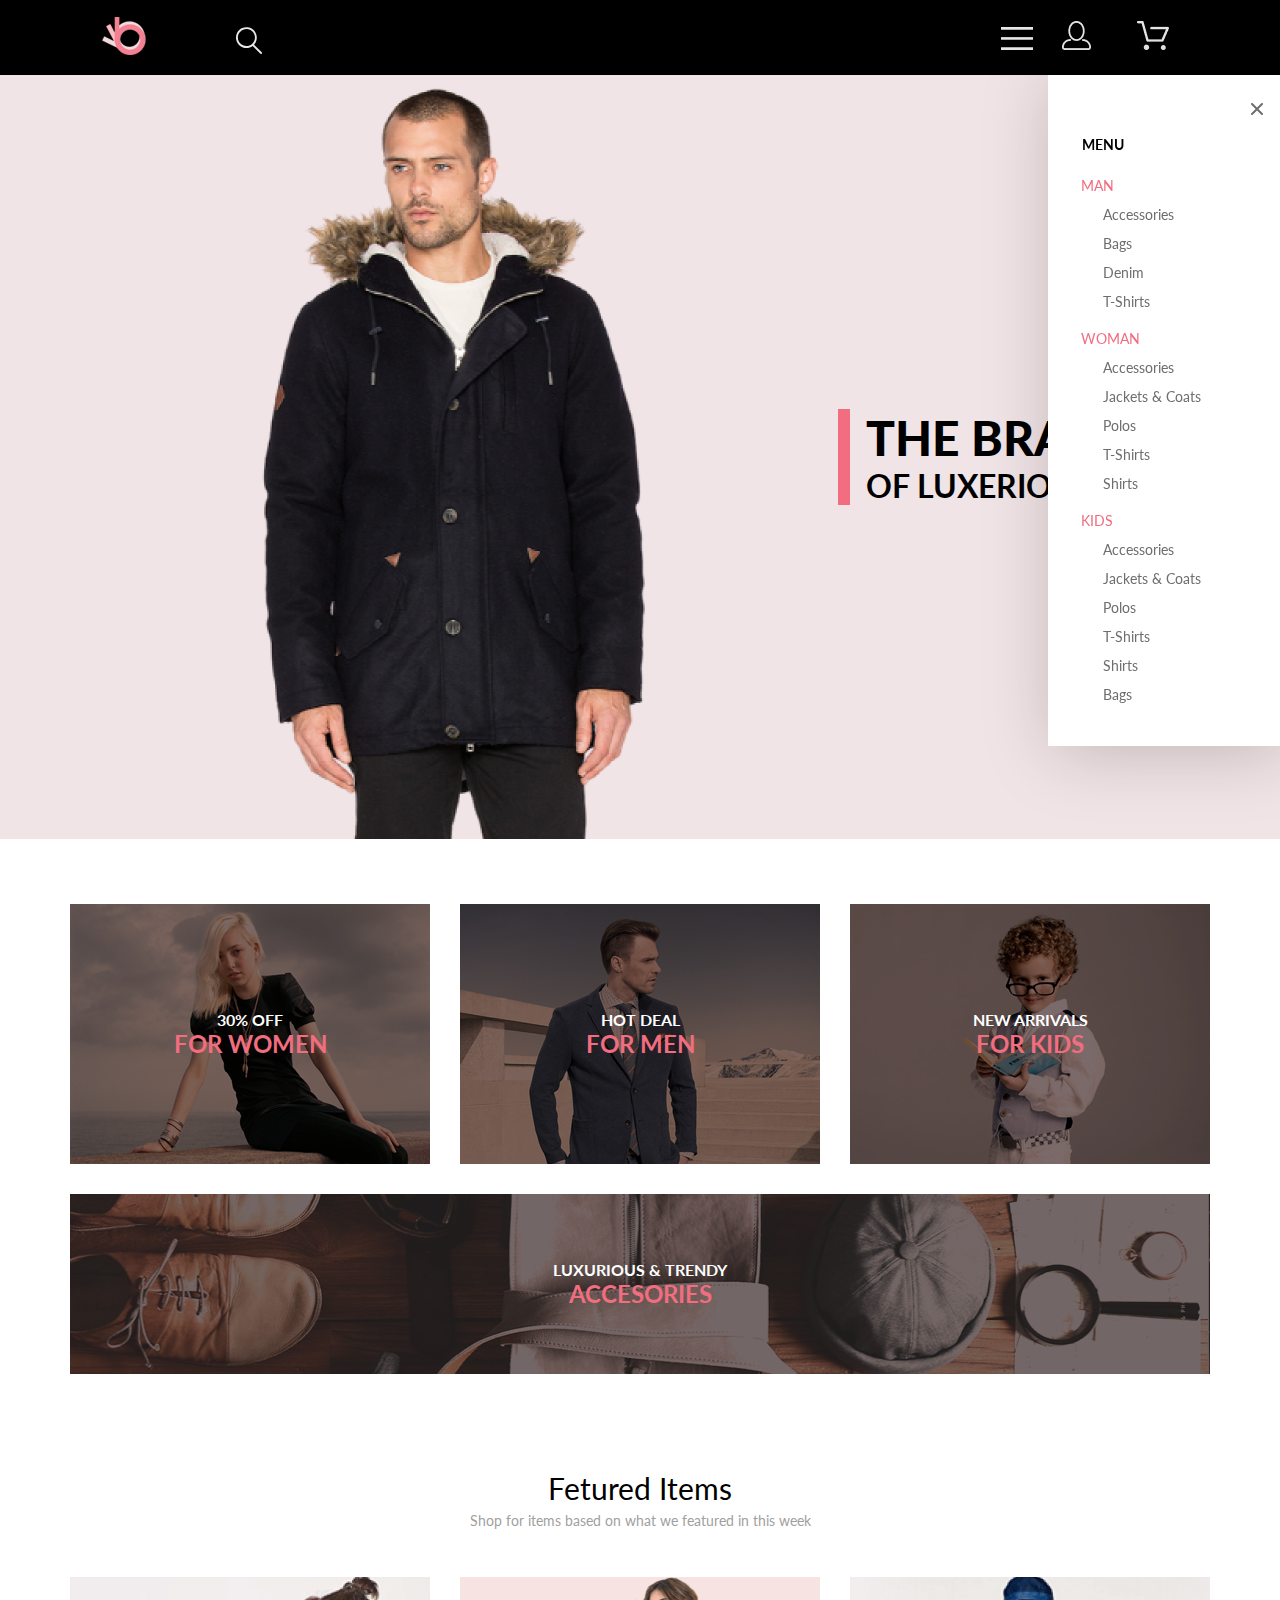
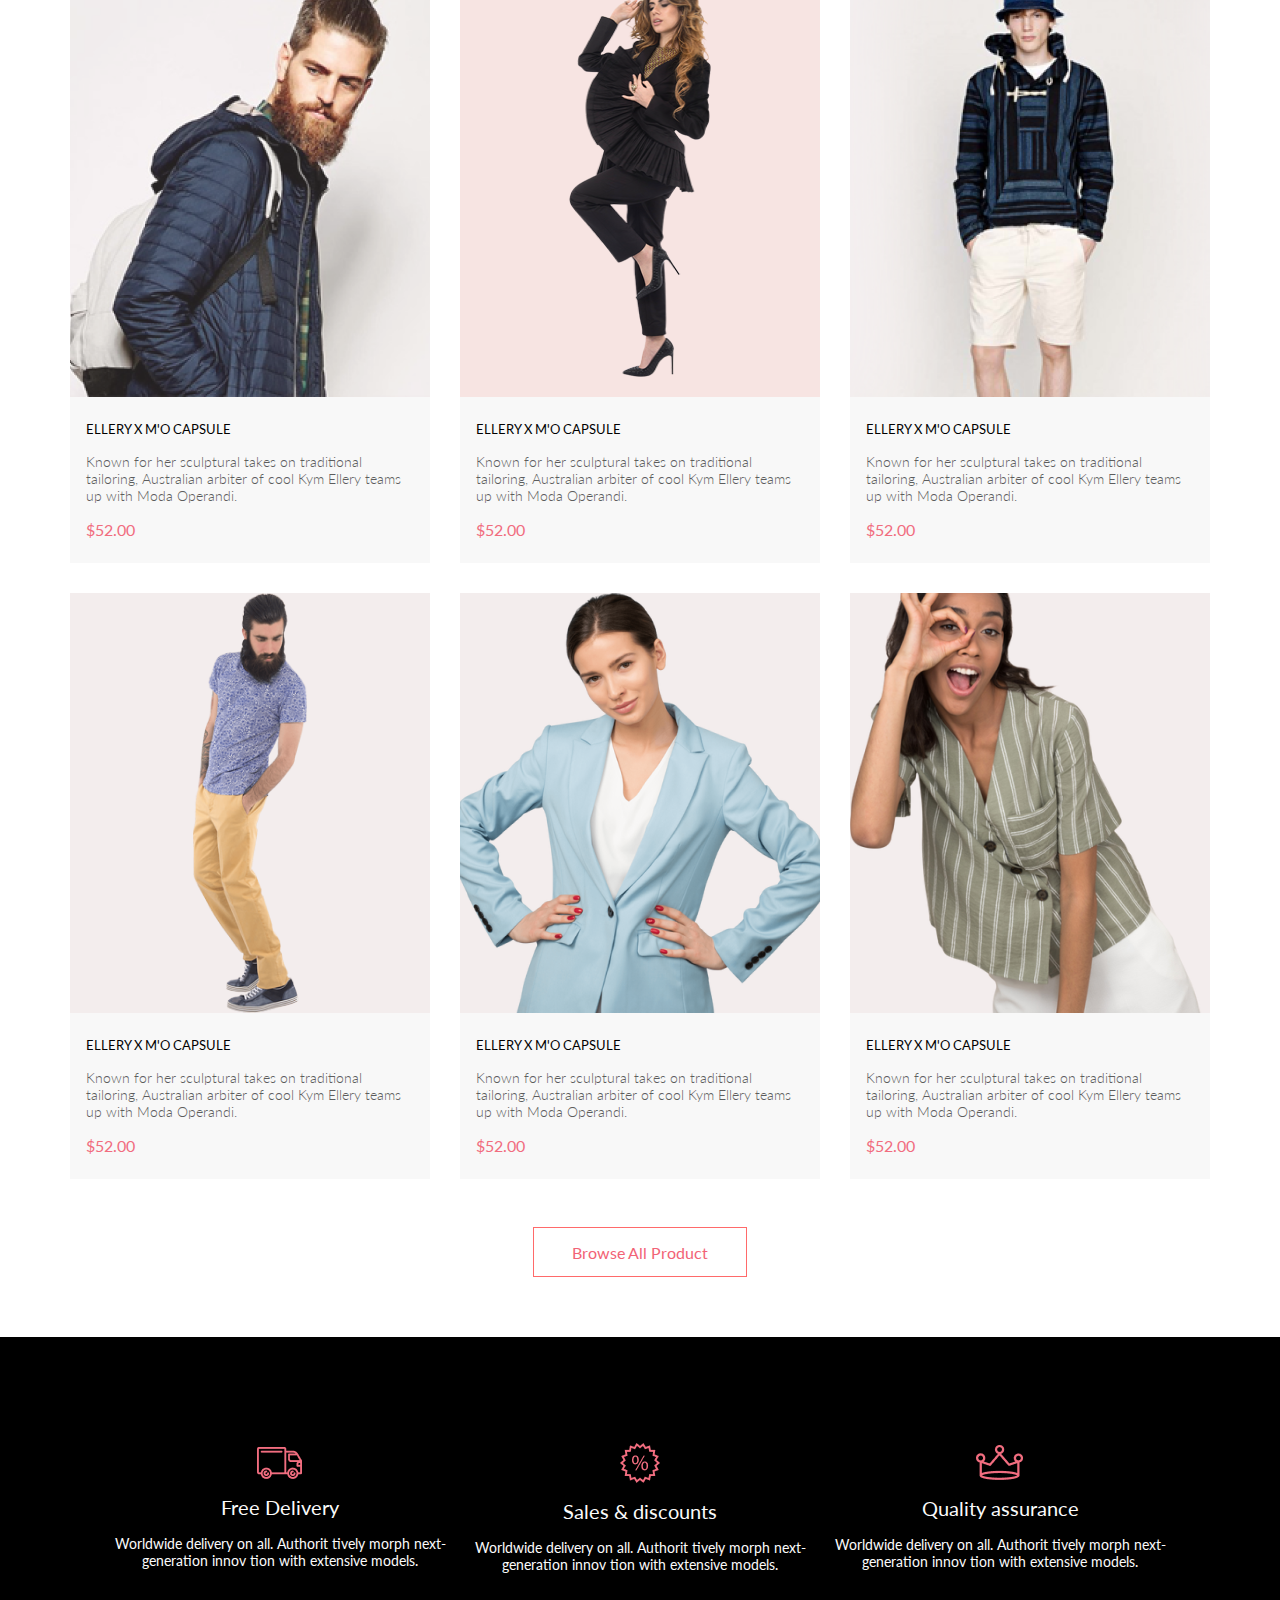
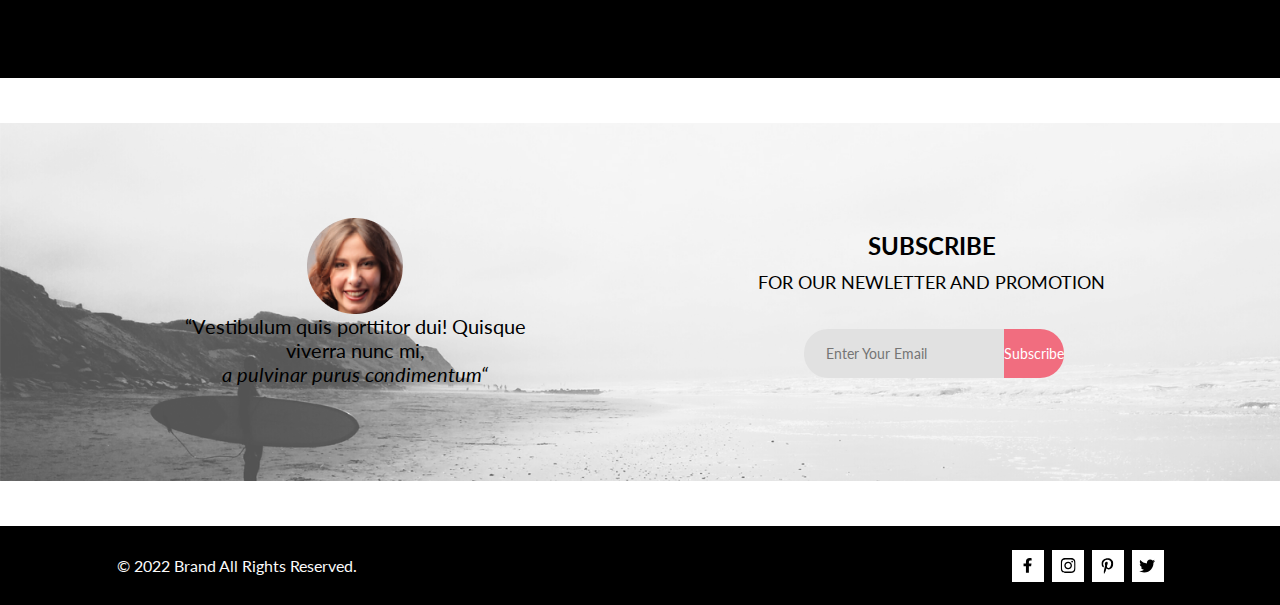
==== index.html @ 2b680476 "extract index" ====
<!DOCTYPE html>
<html lang="en">

<head>
    <meta charset="UTF-8">
    <meta name="viewport" content="width=device-width, initial-scale=1.0">
    <title>HW6</title>
    <link rel="stylesheet" href="style.css">
    <link rel="preconnect" href="https://fonts.googleapis.com">
    <link rel="preconnect" href="https://fonts.gstatic.com" crossorigin>
    <link href="https://fonts.googleapis.com/css2?family=Lato:wght@300;400;600;700;900&display=swap" rel="stylesheet">
</head>


<body>

    <header class="meta-header">
        <div class="header-container">
            <div>
                <a href="#" class="logo"><img src="../img/header/logo.png">
                </a>
                <button class="search-button">
                    <img src="./img/header/search-icon.svg">
                </button>
            </div>
            <div>
                <label for="toggle" class="burger-img"><img src="./img/header/burger.png"></label>
                <input type="checkbox" id="toggle" class="check-menu">
                </input>
                <nav class="side-menu">
                    <label for="toggle" class="side-menu__close-button"><img src="./img/close-button.svg"></label>
                    <span class="side-menu__title">MENU</span>
                    <span class="side-menu__subtitle">
                        MAN
                    </span>
                    <a href="#" class="side-menu__subtitle__category">Accessories</a>
                    <a href="#" class="side-menu__subtitle__category">Bags</a>
                    <a href="#" class="side-menu__subtitle__category">Denim</a>
                    <a href="#" class="side-menu__subtitle__category">T-Shirts</a>
                    <span class="side-menu__subtitle">
                        WOMAN
                    </span>
                    <a href="#" class="side-menu__subtitle__category">Accessories</a>
                    <a href="#" class="side-menu__subtitle__category">Jackets & Coats</a>
                    <a href="#" class="side-menu__subtitle__category"> Polos</a>
                    <a href="#" class="side-menu__subtitle__category">T-Shirts</a>
                    <a href="#" class="side-menu__subtitle__category">Shirts</a>

                    <span class="side-menu__subtitle">
                        KIDS
                    </span>
                    <a href="#" class="side-menu__subtitle__category">Accessories</a>
                    <a href="#" class="side-menu__subtitle__category">Jackets & Coats</a>
                    <a href="#" class="side-menu__subtitle__category">Polos</a>
                    <a href="#" class="side-menu__subtitle__category">T-Shirts</a>
                    <a href="#" class="side-menu__subtitle__category">Shirts</a>
                    <a href="#" class="side-menu__subtitle__category">Bags</a>

                </nav>
                <a href="./pages/registration/registration.html" class="user-page"><img src="./img/header/user.png"></a>
                <a href="./pages/cart/cart.html" class="cart-page"><img src="./img/header/cart.png"></a>
            </div>

        </div>


    </header>



    <div class="info-ad">
        <img src="./img/index/title-info.png" alt="человек в куртке">
        <span>
            <h1>THE BRAND</h1>
            <h2>OF LUXERIOUS <span style="color: #f16d7f;">FASHION</span></h2>
        </span>
    </div>
    <div class="threads">
        <a href="#" class="threads-item-img" style="background-image: url(./img/threads/left-up.png)">
            <span class="threads-item-title">30% OFF</span>
            <span class="threads-item-description">FOR WOMEN</span>
        </a>
        <a href="#" class="threads-item-img" style="background-image: url(./img/threads/center-up.png);">
            <span class="threads-item-title">HOT DEAL</span>
            <span class="threads-item-description">FOR MEN</span>
        </a>
        <a href="#" class="threads-item-img" style="background-image: url(./img/threads/rigth-up.png)">
            <span class="threads-item-title">NEW ARRIVALS</span>
            <span class="threads-item-description">FOR KIDS</span>
        </a>
        <a href="#" class="down-one" style="background-image: url(./img/threads/down-one.png); ">
            <span class="threads-item-title">LUXURIOUS & TRENDY</span>
            <span class="threads-item-description">ACCESORIES</span>
        </a>
    </div>
    <span class="fetured">Fetured Items</span>
    <span class="fetured-describe">Shop for items based on what we featured in this week</span>
    <div class="quick-sale">
        <div class="card">
            <a href="#" class="card-img" style="background-image: url(./img/item/featured-left-up.png)"><img
                    src="./img/item/Add to cart.png" class="add-to-cart" alt="добавить в корзину"></a>
            <span class="card-title">ELLERY X M'O CAPSULE</span>
            <span class="card-description">Known for her sculptural takes on traditional tailoring,
                Australian arbiter of cool Kym Ellery teams up with Moda Operandi.</span>
            <span class="card-price">$52.00</span>
        </div>
        <div class="card">
            <a href="#" class="card-img"
                style="background-image: url(./img/item/featured-center-up.png);background-color: #F7E4E2;"><img
                    src="./img/item/Add to cart.png" class="add-to-cart" alt="добавить в корзину"></a>

            <span class="card-title">ELLERY X M'O CAPSULE</span>
            <span class="card-description">Known for her sculptural takes on traditional tailoring,
                Australian arbiter of cool Kym Ellery teams up with Moda Operandi.</span>
            <span class="card-price">$52.00</span>
        </div>
        <div class="card">
            <a href="#" class="card-img" style="background-image: url(./img/item/featured-rigth-up.png)"><img
                    src="./img/item/Add to cart.png" class="add-to-cart" alt="добавить в корзину"></a>

            <span class="card-title">ELLERY X M'O CAPSULE</span>
            <span class="card-description">Known for her sculptural takes on traditional tailoring,
                Australian arbiter of cool Kym Ellery teams up with Moda Operandi.</span>
            <span class="card-price">$52.00</span>
        </div>
        <div class="card">
            <a href="#" class="card-img" style="background-image: url(./img/item/featured-left-down.png)"><img
                    src="./img/item/Add to cart.png" class="add-to-cart" alt="добавить в корзину"></a>

            <span class="card-title">ELLERY X M'O CAPSULE</span>
            <span class="card-description">Known for her sculptural takes on traditional tailoring,
                Australian arbiter of cool Kym Ellery teams up with Moda Operandi.</span>
            <span class="card-price">$52.00</span>
        </div>
        <div class="card">
            <a href="#" class="card-img" style="background-image: url(./img/item/featured-center-down.png)"><img
                    src="./img/item/Add to cart.png" class="add-to-cart" alt="добавить в корзину"></a>

            <span class="card-title">ELLERY X
                M'O CAPSULE</span>
            <span class="card-description">Known for her sculptural takes on traditional tailoring,
                Australian arbiter of cool Kym Ellery teams up with Moda Operandi.</span>
            <span class="card-price">$52.00</span>
        </div>
        <div class="card">
            <a href="#" class="card-img" style="background-image: url(./img/item/featured-rigth-down.png);"><img
                    src="./img/item/Add to cart.png" class="add-to-cart" alt="добавить в корзину"></a>

            <span class="card-title">ELLERY X M'O CAPSULE</span>
            <span class="card-description">Known for her sculptural takes on traditional tailoring,
                Australian arbiter of cool Kym Ellery teams up with Moda Operandi.</span>
            <span class="card-price">$52.00</span>
        </div>
    </div>
    <a href="../catalog/catalog.html" class="catalog-link">Browse All Product</a>
    <footer>

        <div class="footer-offers">
            <a href="/" class="offer-container">
                <img src="./img/footer/benefits/track.png">
                <span class="footer-offer-span-title">Free
                    Delivery</span><span class="footer-offer-span-description">Worldwide delivery on all. Authorit
                    tively morph next-generation innov tion with extensive models.</span> </a>

            <a href="/" class="offer-container">
                <img src="./img/footer/benefits/discount.png">
                <span class="footer-offer-span-title">Sales &
                    discounts</span><span class="footer-offer-span-description">Worldwide delivery on all. Authorit
                    tively morph
                    next-generation innov tion with extensive models.</span> </a>

            <a href="/" class="offer-container">
                <img src="./img/footer/benefits/crown.png"><span class="footer-offer-span-title">Quality
                    assurance</span><span class="footer-offer-span-description">Worldwide delivery on all. Authorit
                    tively morph next-generation innov tion with extensive models.</span> </a>
        </div>
        <div class="subscribe">
            <img src="./img/footer/subscribe/surfing.png" class="bg-img">
            <div class="subscribe-rating">
                <img src="./img/footer/subscribe/Intersect.png">
                <span class="subscribe-rating-span">“Vestibulum quis porttitor dui! Quisque viverra nunc mi,<p
                        style="font-style: italic;">
                        a pulvinar
                        purus condimentum“</p></span>
            </div>
            <div class="subscribe-field">
                <span class="subscribe-field-title">SUBSCRIBE</span>
                <span class="subscribe-field-description">FOR OUR NEWLETTER AND PROMOTION</span>
                <form action="/index.html" method="post" class="subscribe-field-form">
                    <input type="email" placeholder="Enter Your Email">
                    <button class="subscribe-field-button">Subscribe</button>

                </form>
            </div>
        </div>
        <div class="footer-contacts">
            <span class="rigths">© 2022 Brand All Rights Reserved.</span>


            <div class="contacts-link-container">
                <a href="#" class="contact-link"><img src="./img/footer/footer/facebook-f-brands (3) 1.svg"></a>
                <a href="#" class="contact-link"><img src="./img/footer/footer/instagram-brands 1.svg"></a>
                <a href="#" class="contact-link"><img src="./img/footer/footer/pinterest-p-brands 1.svg"></a>
                <a href="#" class="contact-link"><img src="./img/footer/footer/twitter-brands 1.svg"></a>
            </div>
        </div>
        </div>
    </footer>
</body>

</html>
---- style.css ----
html {
  display: flex;
  overflow-x: hidden;
}

a:visited {
  color: #000;
}

* {
  margin: 0px;
  padding: 0px;
}

body {
  display: flex;
  align-items: center;
  justify-content: center;
  flex-direction: column;
  width: 100%;
}

a {
  display: inline-block;
}

button {
  padding: 0;
  border: none;
  font: inherit;
  color: inherit;
  background-color: transparent;
}

.side-menu {
  display: flex;
  align-items: center;
  justify-content: center;
  flex-direction: column;
  width: 232px;
  height: 639px;
  right: 0;
  z-index: 99;
  position: fixed;
  top: 75px;
  filter: drop-shadow(6px 4px 35px rgba(0, 0, 0, 0.21));
  justify-self: end;
  align-items: flex-start;
  background-color: #fff;
  padding-bottom: 32px;
}

.side-menu__close-button {
  cursor: pointer;
  margin: 16px 16px 16px 203px;
}

.side-menu__title {
  font-family: Lato;
  font-size: 14px;
  font-style: normal;
  font-weight: 700;
  line-height: normal;
  margin: 0px 0px 4px 34px;
}

.side-menu__subtitle {
  font-family: Lato;
  font-size: 14px;
  font-style: normal;
  font-weight: 400;
  line-height: normal;
  color: #f16d7f;
  margin: 20px 117px 0px 33px;
}

.side-menu__subtitle__category {
  font-family: Lato;
  font-size: 14px;
  font-style: normal;
  font-weight: 400;
  line-height: normal;
  color: #6f6e6e;
  margin: 12px 0px 0px 55px;
  text-decoration: none;
}

header {
  display: grid;
  justify-content: normal;
  position: sticky;
  top: 0px;
  z-index: 99;
  width: 100%;
  background-color: #000;
  height: 75px;
}

.header-container {
  width: 100%;
  display: flex;
  align-items: center;
  justify-content: center;
  flex-direction: row;
  justify-self: center;
  justify-content: space-between;
  max-width: 1140px;
}

.logo {
  margin-left: 32px;
  display: inline-block;
  height: 38px;
  width: 44px;
}

.search-button {
  height: 27px;
  width: 26px;
  margin-left: 85px;
}

.burger-img {
  cursor: pointer;
}

.check-menu {
  display: none;
  background-color: transparent;
  height: 23px;
  width: 32px;
  margin-right: 25px;
  background-size: cover;
}

#toggle:not(:checked) ~ .side-menu {
  animation-duration: 2s;
  animation-name: slide-out;
  animation-fill-mode: forwards;
}

#toggle:checked ~ .side-menu {
  animation: slide-in 1s;
  left: calc(50vw + 570px);
  animation-fill-mode: forwards;
}

@keyframes slide-in {
  0% {
    display: none;
    left: 100vw;
  }
  33% {
    display: flex;
  }
  50% {
    left: calc(50vw + 570px);
  }
  100% {
    display: flex;
    left: calc(50vw + 570px);
  }
}
@keyframes slide-out {
  0% {
    display: flex;
    left: calc(50vw + 570px);
  }
  50% {
    left: 100vw;
  }
  100% {
    display: none;
  }
}
.user-page {
  margin-left: 25px;
  height: 29px;
  width: 29px;
}

.cart-page {
  margin-left: 42px;
  margin-right: 41px;
  height: 29px;
  width: 32px;
}

button:hover {
  opacity: 0.7;
  cursor: pointer;
  background-color: #f16d7f;
}

a:hover {
  animation: hover 300ms;
  animation-fill-mode: forwards;
}

@keyframes hover {
  0% {
    opacity: 1;
  }
  33% {
    opacity: 1.05;
  }
  100% {
    opacity: 1.1;
    cursor: pointer;
    background-color: #9f9f9f;
    background-blend-mode: overlay;
  }
}
.info-ad {
  display: flex;
  align-items: center;
  justify-content: center;
  flex-direction: row;
  width: 100%;
  height: 764px;
  background-color: #f1e4e6;
}

.info-ad > img {
  max-height: 764px;
}

.info-ad > span {
  padding-left: 16px;
  border-left: 12px solid #f16d7f;
}

span > h1 {
  color: #000;
  font-family: Lato;
  font-size: 48px;
  font-style: normal;
  font-weight: 900;
  line-height: normal;
}

span > h2 {
  font-family: Lato;
  font-size: 32px;
  font-style: normal;
  font-weight: 700;
  line-height: normal;
  color: #000;
}

.threads {
  margin-top: 65px;
  max-width: 1140px;
  display: flex;
  flex-wrap: wrap;
  justify-content: space-between;
  gap: 30px;
}

.threads-item-img,
.down-one {
  display: flex;
  align-items: center;
  justify-content: center;
  flex-direction: column;
  background-color: rgba(33, 22, 22, 0.7);
  background-blend-mode: overlay;
  width: 360px;
  height: 260px;
  text-decoration: none;
}

.down-one {
  width: 1140px;
  height: 180px;
}

.threads-item-title {
  font-family: Lato;
  font-size: 16px;
  font-style: normal;
  font-weight: 700;
  line-height: normal;
  color: #fff;
  text-align: center;
}

.threads-item-description {
  font-family: Lato;
  font-size: 24px;
  font-style: normal;
  font-weight: 700;
  line-height: normal;
  color: #f16d7f;
}

.fetured {
  font-family: Lato;
  font-size: 30px;
  font-style: normal;
  font-weight: 400;
  line-height: normal;
  margin-top: 96px;
  color: #000;
}

.fetured-describe {
  font-family: Lato;
  font-size: 14px;
  font-style: normal;
  font-weight: 400;
  line-height: normal;
  margin-top: 6px;
  color: #9f9f9f;
}

.catalog-link {
  font-family: Lato;
  font-size: 16px;
  font-style: normal;
  font-weight: 400;
  line-height: normal;
  display: flex;
  align-items: center;
  justify-content: center;
  flex-direction: row;
  margin-top: 48px;
  margin-bottom: 60px;
  width: 212px;
  height: 48px;
  border: 1px solid #ff6a6a;
  color: #f26376;
  text-decoration: none;
}

.quick-sale {
  max-width: 1140px;
  margin-top: 48px;
  display: flex;
  align-items: center;
  justify-content: center;
  flex-direction: row;
  flex-wrap: wrap;
  gap: 30px;
}

.card {
  display: flex;
  align-items: center;
  justify-content: center;
  flex-direction: column;
  align-items: flex-start;
  width: 360px;
  background-color: #f8f8f8;
}

.card-img {
  display: flex;
  align-items: center;
  justify-content: center;
  flex-direction: column;
  width: 360px;
  height: 420px;
  background-repeat: no-repeat;
  background-position-x: 50%;
  background-color: #f8f8f8;
}

.add-to-cart {
  display: none;
  justify-self: center;
}

.card-img:hover .add-to-cart {
  display: block;
}

.card-title {
  font-family: Lato;
  font-size: 13px;
  font-style: normal;
  font-weight: 400;
  line-height: normal;
  margin: 24px 16px 16px 16px;
  color: #000;
  font-size: 13px;
}

.card-description {
  margin: 0px 16px 16px 16px;
  color: #5d5d5d;
  font-family: Lato;
  font-size: 14px;
  font-style: normal;
  font-weight: 300;
  line-height: normal;
}

.card-price {
  font-family: Lato;
  font-size: 16px;
  font-style: normal;
  font-weight: 400;
  line-height: normal;
  margin: 0px 16px 24px 16px;
  color: #f16d7f;
}

.footer-offers {
  display: flex;
  align-items: center;
  justify-content: center;
  flex-direction: row;
  width: 100vw;
  height: 341px;
  background-color: #000;
}

.offer-container {
  display: flex;
  align-items: center;
  justify-content: center;
  flex-direction: column;
  text-decoration: none;
  gap: 16px;
}

.footer-offer-span-title {
  font-family: Lato;
  font-size: 20px;
  font-style: normal;
  font-weight: 400;
  line-height: normal;
  color: #fbfbfb;
  text-decoration: none;
}

.footer-offer-span-description {
  font-family: Lato;
  font-size: 14px;
  font-style: normal;
  font-weight: 400;
  line-height: normal;
  width: 360px;
  color: #fbfbfb;
  text-align: center;
}

.footer-contacts {
  height: 79px;
  background-color: #000;
}

.bg-img {
  overflow-x: hidden;
  z-index: -1;
  position: absolute;
  opacity: 0.7;
  width: 100%;
}

.subscribe {
  display: flex;
  align-items: center;
  justify-content: center;
  flex-direction: row;
  gap: 223px;
  height: 448px;
  background-size: cover;
}

.subscribe-rating-span {
  font-family: Lato;
  font-size: 20px;
  font-style: normal;
  font-weight: 400;
  line-height: normal;
  width: 360px;
  color: #000;
  text-align: center;
}

.subscribe-rating,
.subscribe-field {
  display: flex;
  align-items: center;
  justify-content: center;
  flex-direction: column;
}

.subscribe-field-title {
  font-family: Lato;
  font-size: 24px;
  font-style: normal;
  font-weight: 700;
  line-height: normal;
  color: #000;
  text-align: center;
  line-height: 167.2%; /* 40.128px */
}

.subscribe-field-description {
  font-family: Lato;
  font-size: 18px;
  font-style: normal;
  font-weight: 400;
  line-height: normal;
  color: #000;
  line-height: 167.2%;
}

.subscribe-field-form {
  font-family: Lato;
  font-size: 14px;
  font-style: normal;
  font-weight: 400;
  line-height: normal;
  background-color: #e1e1e1;
  display: flex;
  border-radius: 24px;
  margin-top: 32px;
  width: 256px;
  height: 49px;
}

.subscribe-field-form > input {
  font-family: Lato;
  font-size: 14px;
  font-style: normal;
  font-weight: 400;
  line-height: normal;
  background-color: transparent;
  border: none;
  padding-left: 22px;
}

.subscribe-field-button {
  font-family: Lato;
  font-size: 14px;
  font-style: normal;
  font-weight: 400;
  line-height: normal;
  color: #fff;
  text-align: center;
  width: 100px;
  background-color: #f16d7f;
  border-top-right-radius: 24px;
  border-bottom-right-radius: 24px;
}

.contact-link {
  width: 32px;
  height: 32px;
  background-color: #fff;
}

.footer-contacts {
  display: flex;
  align-items: center;
  justify-content: center;
  flex-direction: row;
  height: 79px;
  gap: 655px;
}

.rigths {
  font-family: Lato;
  font-size: 16px;
  font-style: normal;
  font-weight: 400;
  line-height: normal;
  color: #fbfbfb;
}

.contacts-link-container {
  display: flex;
  align-items: center;
  justify-content: center;
  flex-direction: row;
  gap: 8px;
}

.contact-link {
  display: flex;
  align-items: center;
  justify-content: center;
  flex-direction: column;
}

@media (max-width: 426px) {
  .meta-header {
    width: 100%;
    justify-content: space-around;
    position: relative;
  }
  .header-container {
    width: 200%;
  }
  .logo {
    margin-left: 16px;
  }
  .burger {
    margin-right: 16px;
  }
  .search-button {
    margin-left: 41px;
  }
  .user-page {
    display: none;
  }
  .cart-page {
    display: none;
  }
  .info-ad {
    display: flex;
    justify-content: center;
    align-items: center;
    height: 363px;
  }
  span > h1 {
    font-family: Lato;
    font-size: 38px;
    font-style: normal;
    font-weight: 900;
    line-height: normal;
    color: #f8f3f4;
  }
  span > h2 {
    font-family: Lato;
    font-size: 20px;
    font-style: normal;
    font-weight: 700;
    line-height: normal;
    color: #000;
  }
  .info-ad > span {
    padding-left: 15px;
  }
  .info-ad > img {
    display: none;
  }
  .threads {
    margin-top: 64px;
  }
  .threads-item-img {
    width: 343px;
    height: 247px;
  }
  .down-one {
    width: 343px;
    height: 111px;
    background-position: center;
  }
  .fetured {
    margin-top: 64px;
  }
  .quick-sale {
    margin-top: 64px;
  }
  .subscribe {
    margin-top: 100px;
    flex-direction: column;
    gap: 5px;
    background-color: #f8f3f4;
  }
  .footer-offer-span-description {
    width: 360px;
  }
  .footer-offers {
    height: 400px;
    flex-direction: column;
  }
  .subscribe-rating-span {
    width: 40%;
  }
  input {
    margin-top: 50px;
  }
  .footer-contacts {
    gap: 5px;
    flex-direction: column;
  }
  .subscribe-field-form {
    margin: 0px;
  }
}
@media (max-width: 1025px) {
  .threads-item-img {
    width: 318px;
  }
  .down-one {
    width: 100%;
  }
  html {
    overflow-x: hidden;
  }
  header {
    width: 100%;
  }
  .info-ad {
    height: 384px;
    width: 100%;
  }
  .info-ad > img {
    width: 250px;
  }
  .threads {
    margin: 20px 0px 0px;
    margin-top: 20px;
    justify-content: space-around;
  }
  .threads-item-img {
    width: 340px;
  }
  .down-one {
    width: 360px;
    height: 260px;
    background-size: cover;
  }
  .quick-sale {
    gap: 10px;
    justify-content: space-around;
  }
  .quick-sale-item,
  .quick-sale-item-img {
    width: 350px;
  }
  .fetured {
    margin-top: 20px;
  }
  .footer-offers {
    flex-wrap: wrap;
  }
  footer {
    display: flex;
    align-items: center;
    justify-content: center;
    flex-direction: column;
  }
  .subscribe {
    gap: 5px;
  }
  .footer-contacts {
    width: 100%;
    gap: 0px;
    justify-content: space-evenly;
  }
}/*# sourceMappingURL=style.css.map */
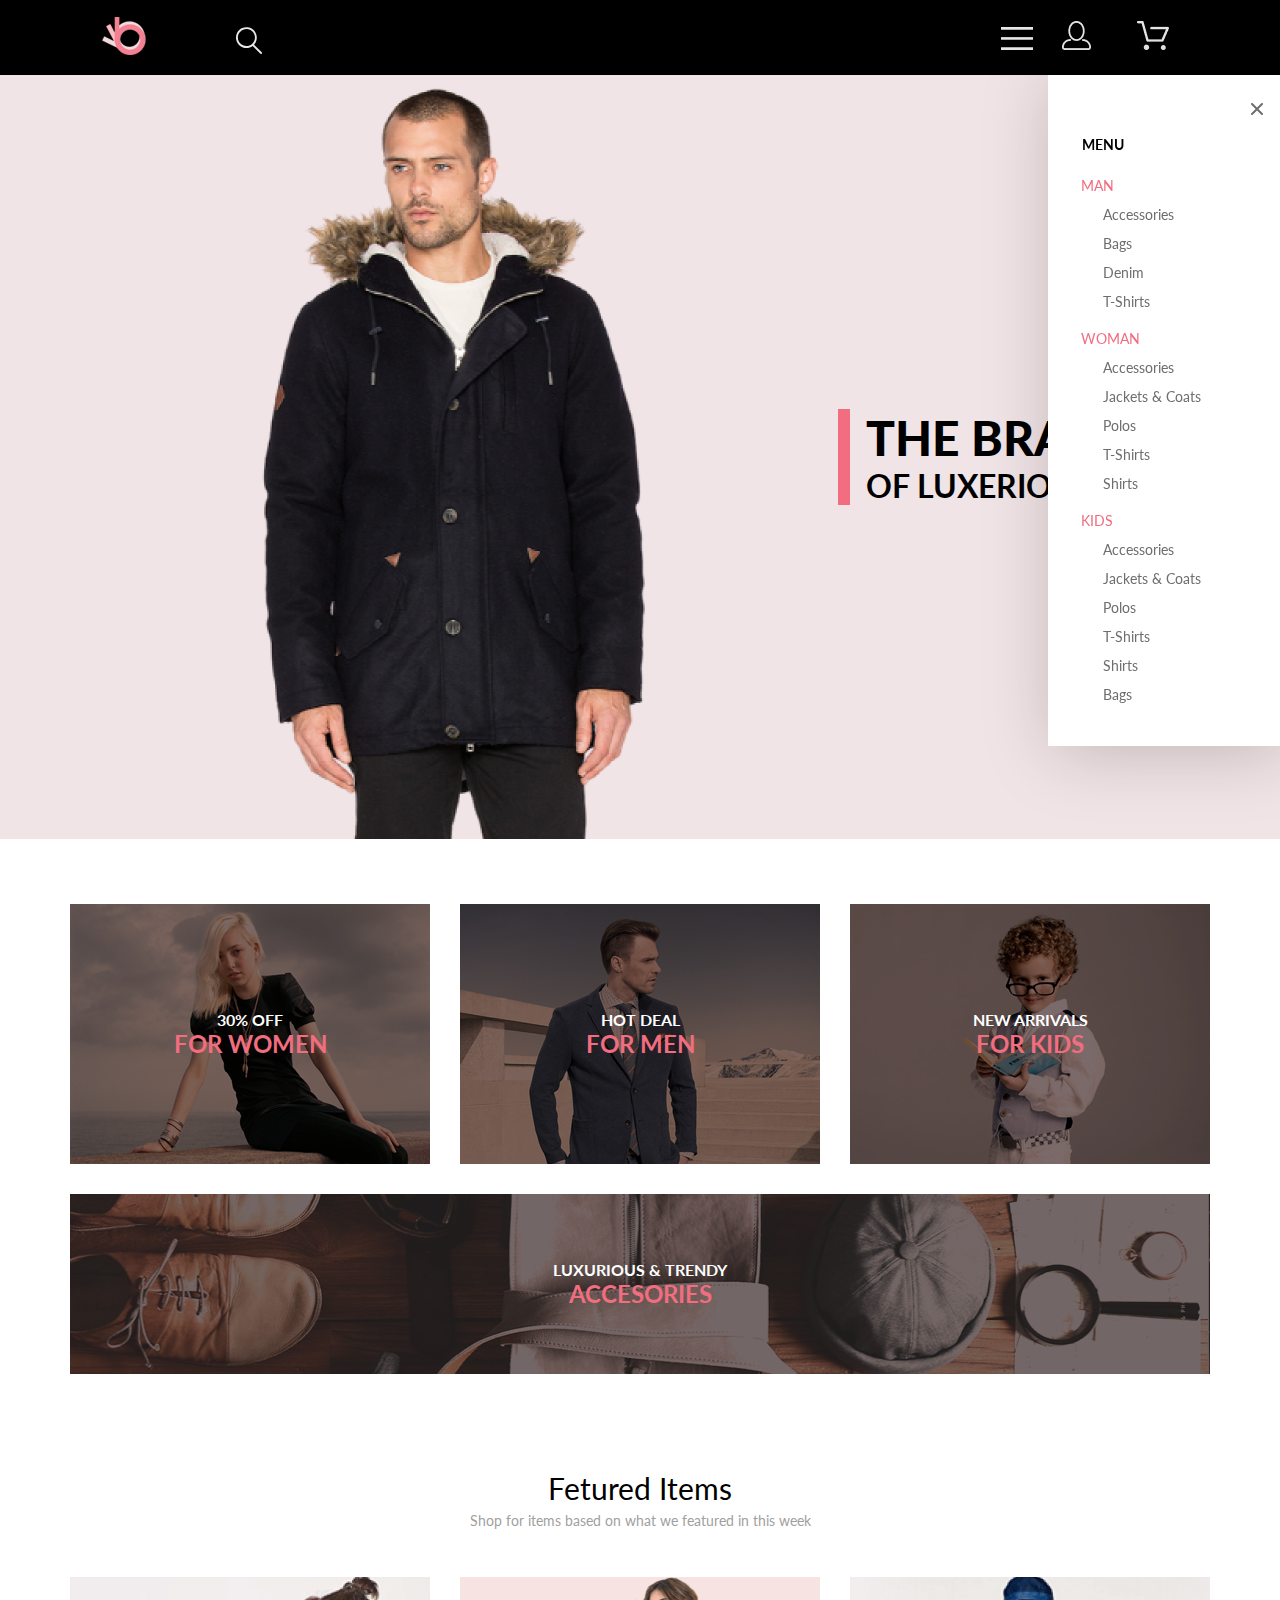
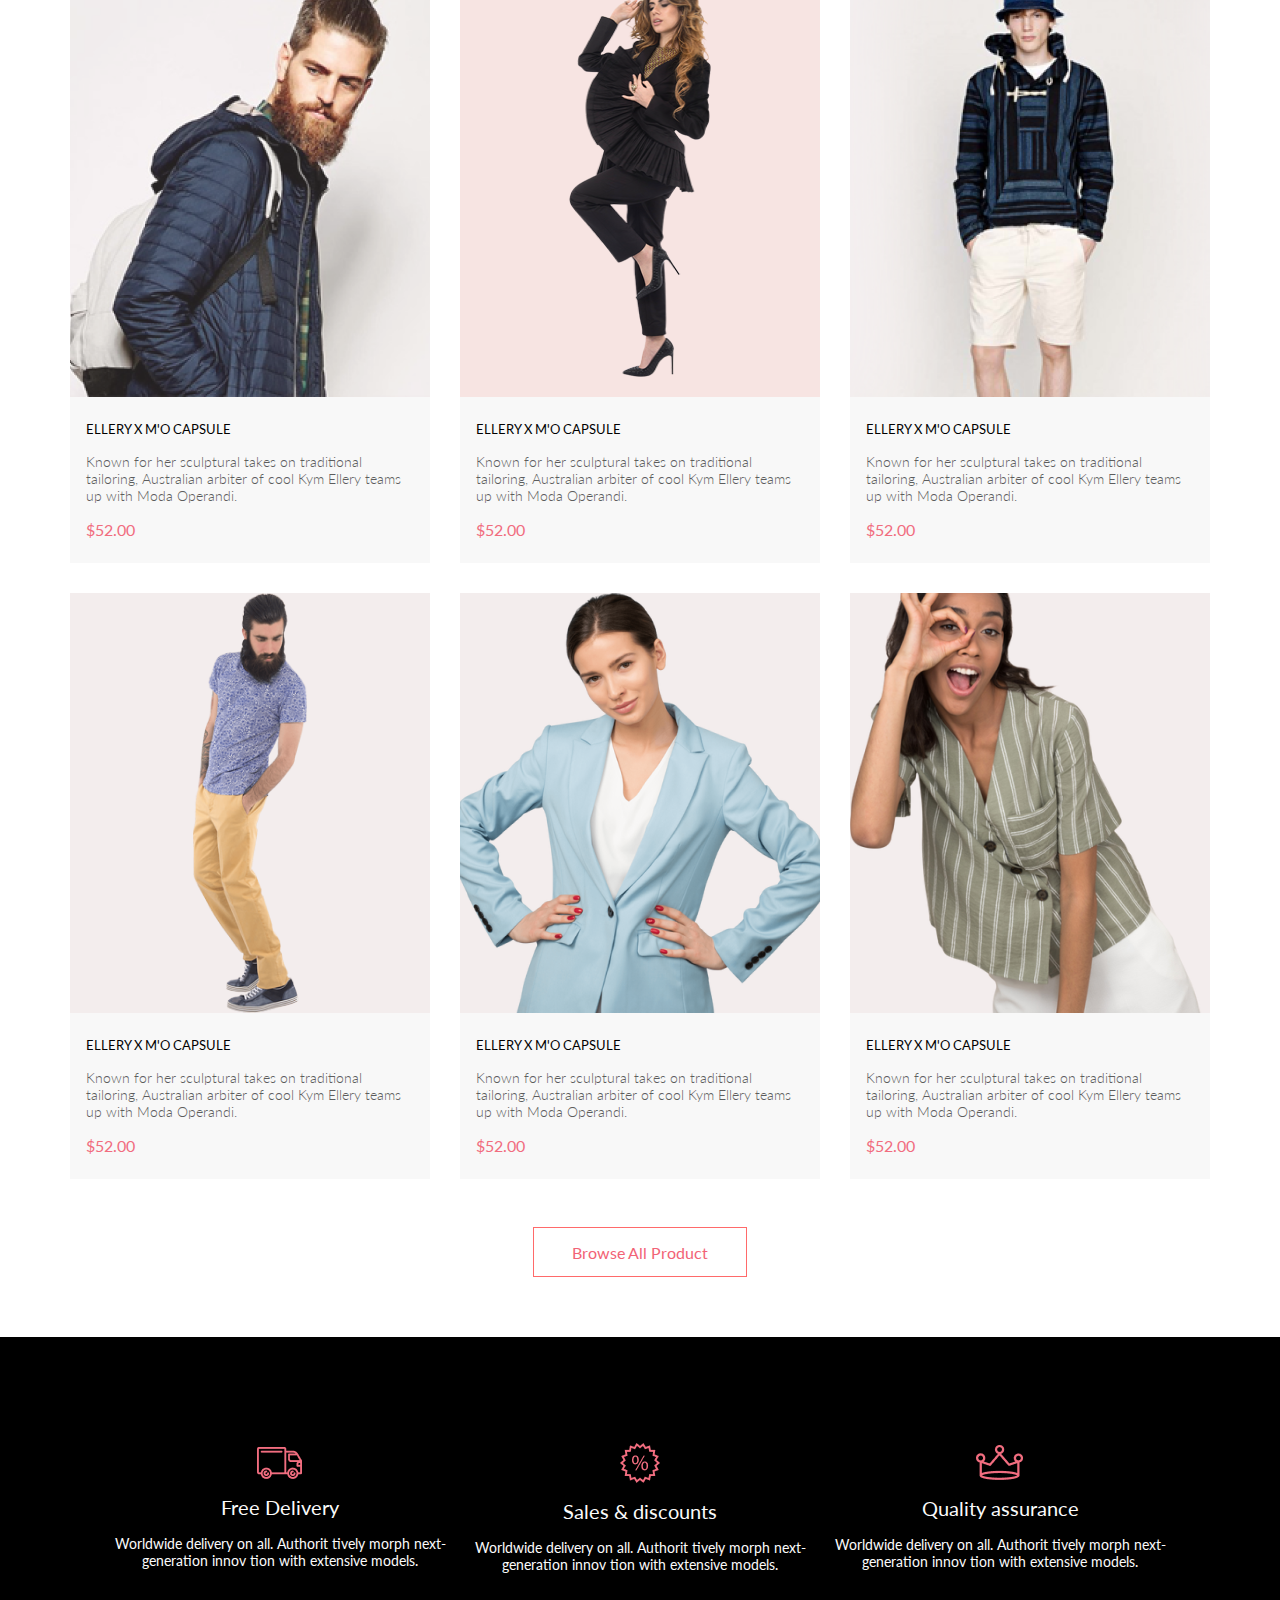
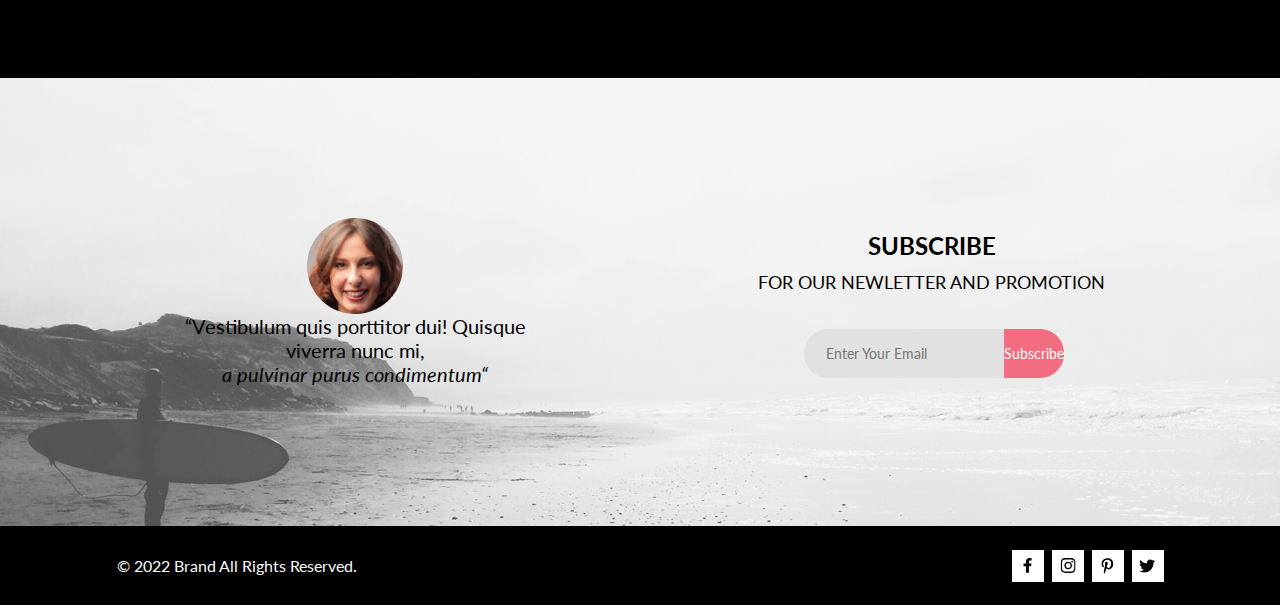
==== commit e6127579: "adaptiv 5th" ====
--- a/index.html
+++ b/index.html
@@ -17,7 +17,7 @@
     <header class="meta-header">
         <div class="header-container">
             <div>
-                <a href="#" class="logo"><img src="../img/header/logo.png">
+                <a href="index.html" class="logo"><img src="./img/header/logo.png">
                 </a>
                 <button class="search-button">
                     <img src="./img/header/search-icon.svg">
@@ -152,7 +152,7 @@
             <span class="card-price">$52.00</span>
         </div>
     </div>
-    <a href="../catalog/catalog.html" class="catalog-link">Browse All Product</a>
+    <a href="./pages/catalog/catalog.html" class="catalog-link">Browse All Product</a>
     <footer>
 
         <div class="footer-offers">
--- a/style.css
+++ b/style.css
@@ -114,6 +114,10 @@
   width: 44px;
 }
 
+.title-container {
+  padding-left: 16px;
+}
+
 .search-button {
   height: 27px;
   width: 26px;
@@ -406,6 +410,12 @@
   color: #f16d7f;
 }
 
+footer {
+  width: 100%;
+  position: relative;
+  overflow-x: hidden;
+}
+
 .footer-offers {
   display: flex;
   align-items: center;
@@ -452,21 +462,23 @@
 }
 
 .bg-img {
+  position: absolute;
+  top: 0;
+  z-index: -1;
+  opacity: 0.7;
   overflow-x: hidden;
-  z-index: -1;
-  position: absolute;
-  opacity: 0.7;
-  width: 100%;
+  min-width: 100%;
 }
 
 .subscribe {
+  height: 448px;
+  position: relative;
   display: flex;
   align-items: center;
   justify-content: center;
   flex-direction: row;
   gap: 223px;
   height: 448px;
-  background-size: cover;
 }
 
 .subscribe-rating-span {
@@ -684,7 +696,7 @@
     margin: 0px;
   }
 }
-@media (max-width: 1025px) {
+@media (width <= 1025px) {
   .threads-item-img {
     width: 318px;
   }
@@ -730,6 +742,9 @@
   }
   .footer-offers {
     flex-wrap: wrap;
+  }
+  .form {
+    margin-bottom: 112px;
   }
   footer {
     display: flex;
@@ -738,11 +753,41 @@
     flex-direction: column;
   }
   .subscribe {
-    gap: 5px;
+    justify-content: flex-start;
+    flex-direction: column;
+    gap: 48px;
+    width: 100%;
+    overflow: hidden;
+    padding-top: 64px;
+    position: relative;
+  }
+  .bg-img {
+    min-height: 100%;
   }
   .footer-contacts {
     width: 100%;
     gap: 0px;
     justify-content: space-evenly;
   }
+  .footer-offers {
+    padding: 20px 0px;
+    gap: 20px;
+    height: -moz-fit-content;
+    height: fit-content;
+  }
+  .cart-container {
+    position: relative;
+    padding-bottom: 576px;
+  }
+  .purchase {
+    position: absolute;
+    flex-direction: row;
+    flex-wrap: nowrap;
+    bottom: 8px;
+    gap: 16px;
+  }
+  .button-container {
+    position: absolute;
+    bottom: 464px;
+  }
 }/*# sourceMappingURL=style.css.map */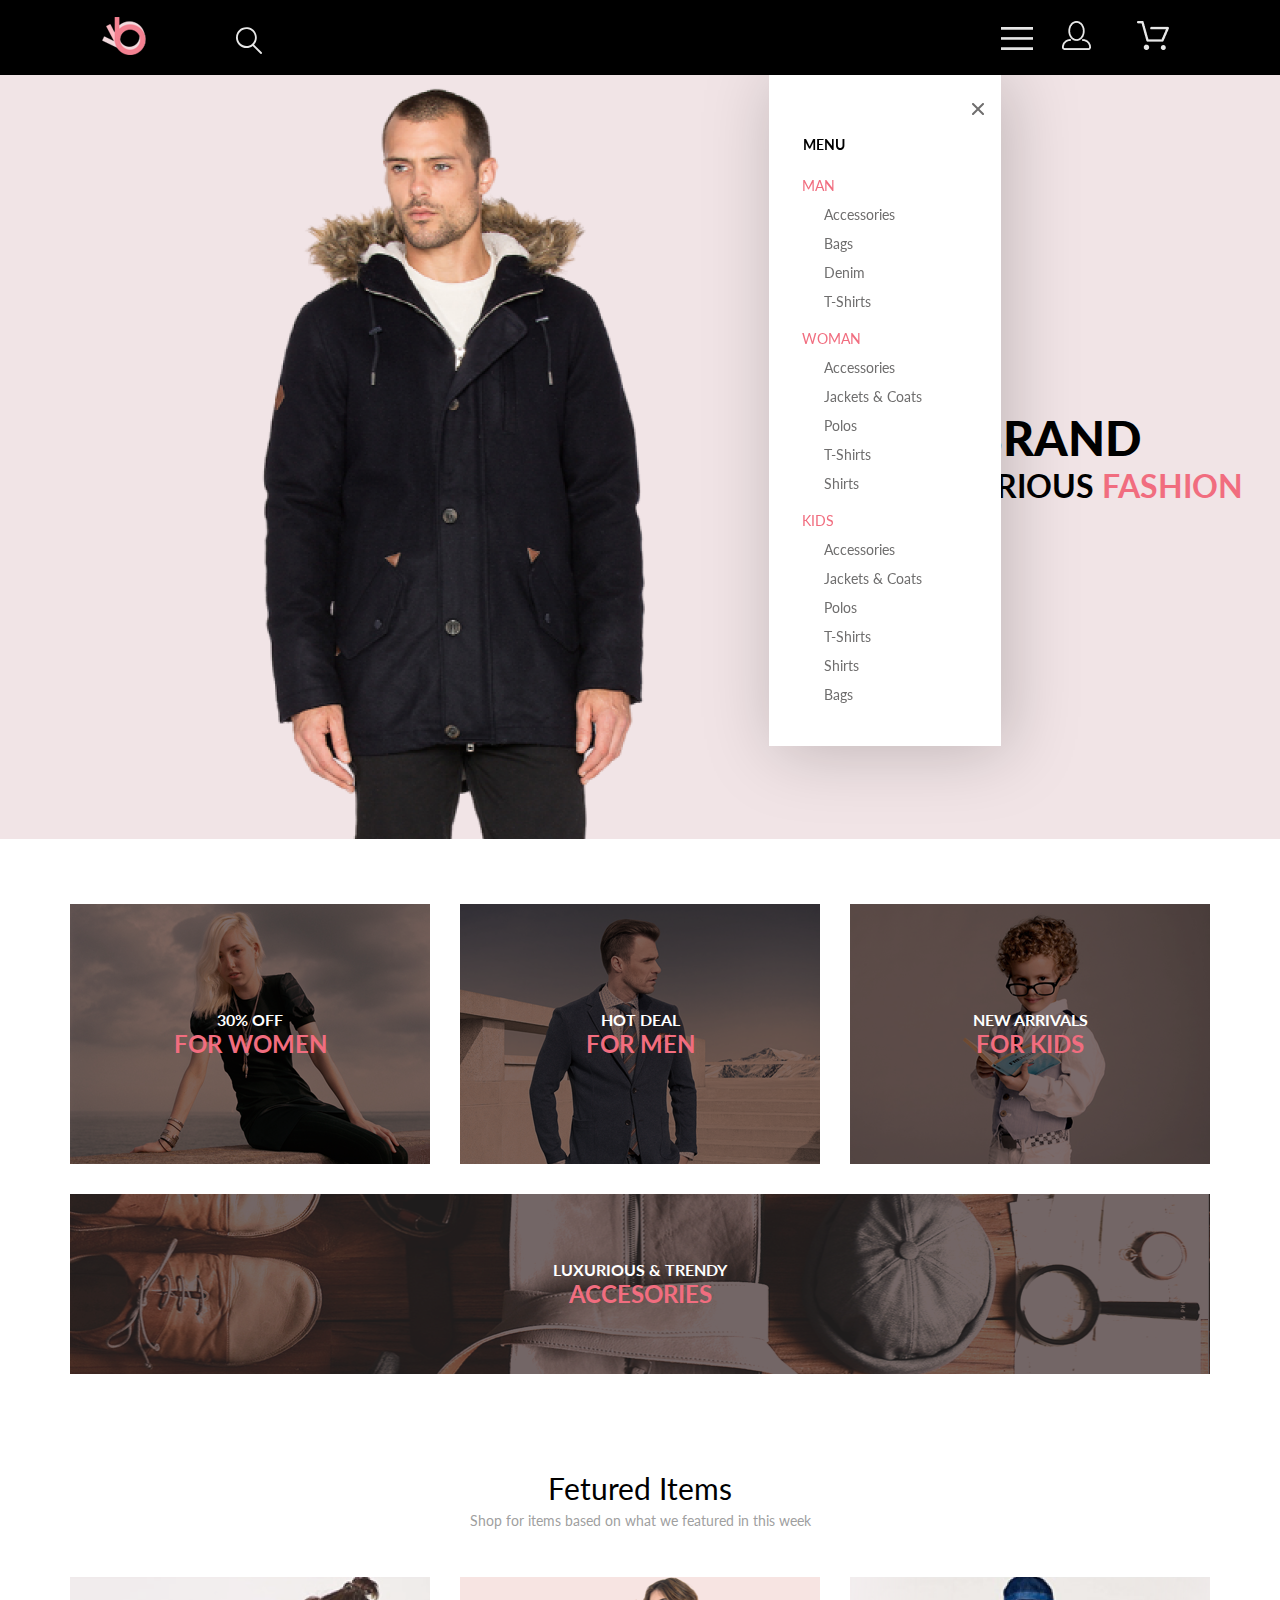
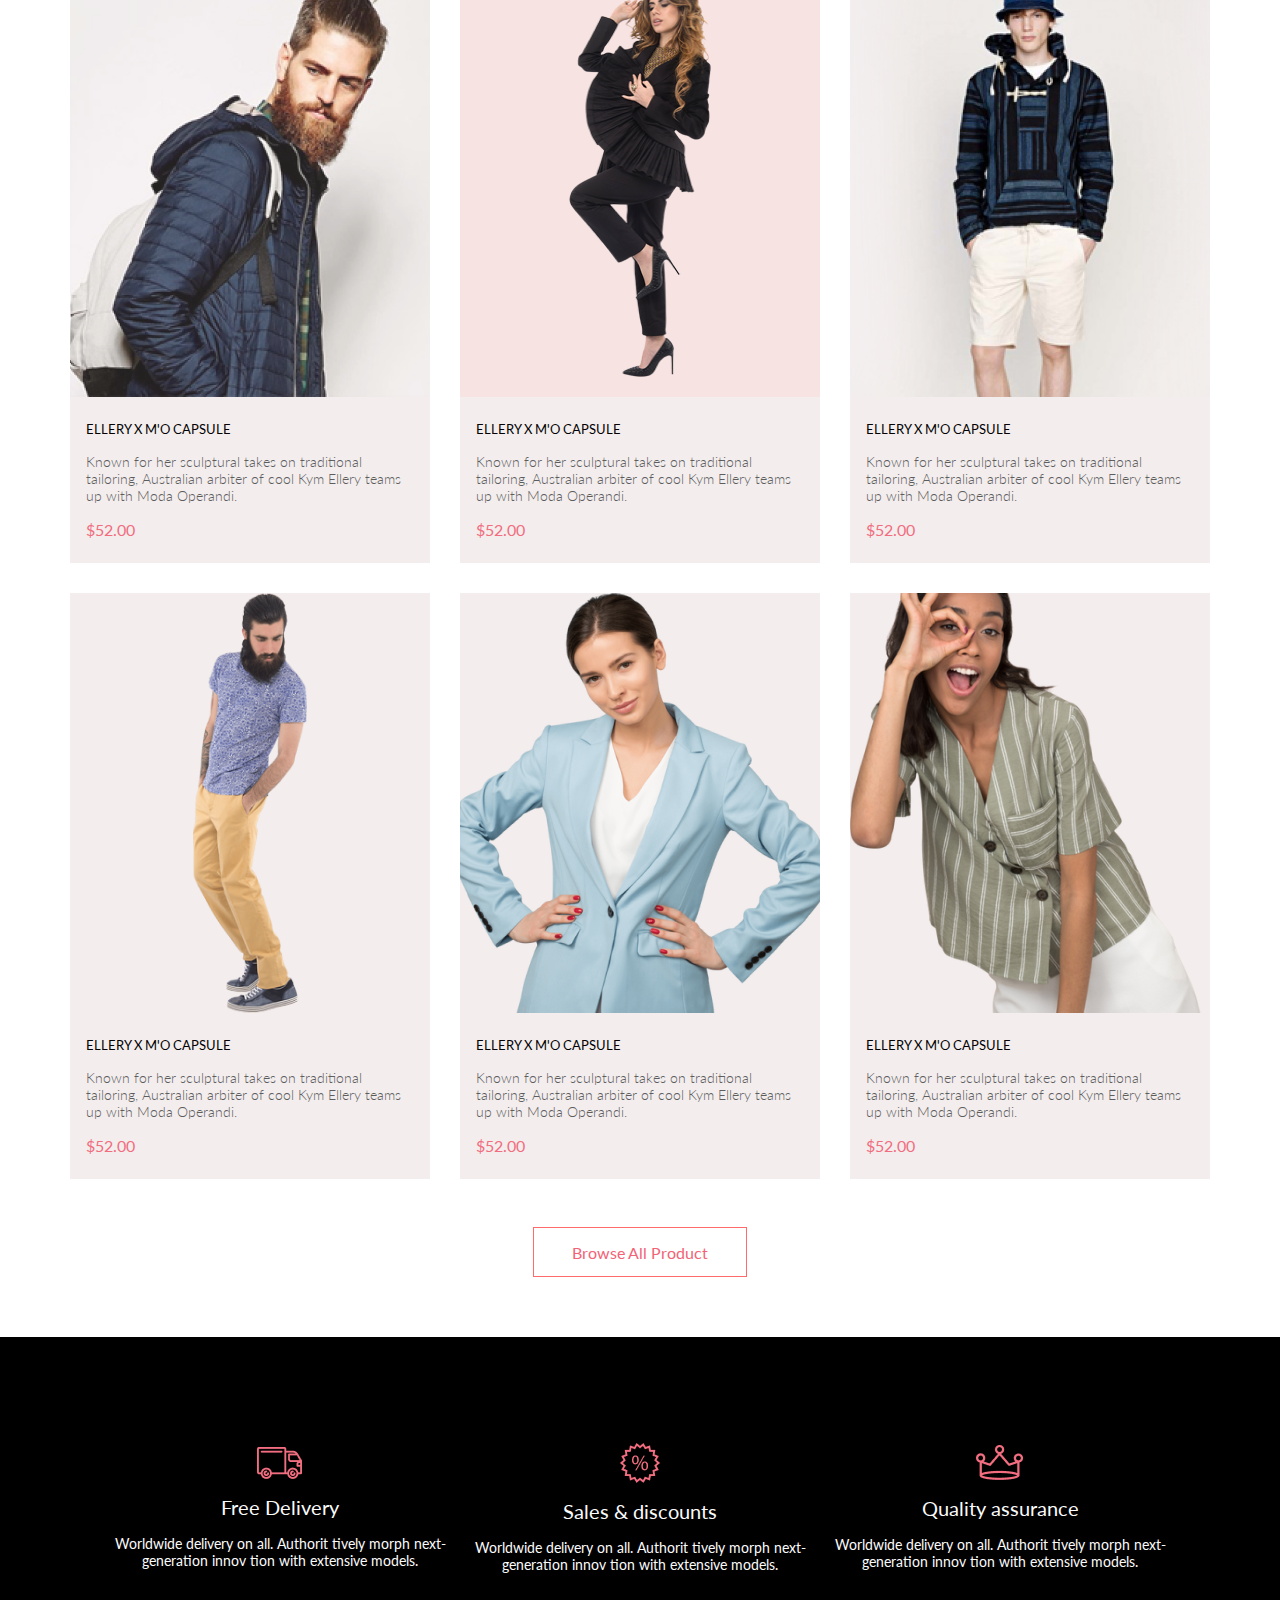
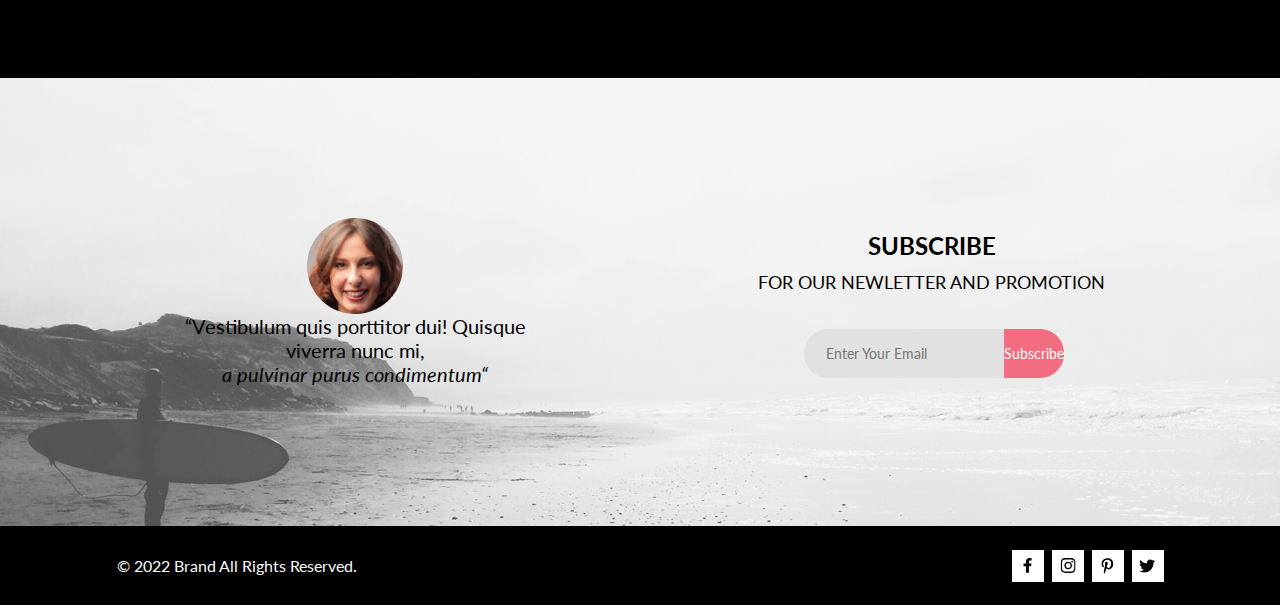
==== commit f82ffbc8: "add link" ====
--- a/index.html
+++ b/index.html
@@ -76,7 +76,7 @@
         </span>
     </div>
     <div class="threads">
-        <a href="#" class="threads-item-img" style="background-image: url(./img/threads/left-up.png)">
+        <a href="./pages/product/product.html" class="threads-item-img" style="background-image: url(./img/threads/left-up.png)">
             <span class="threads-item-title">30% OFF</span>
             <span class="threads-item-description">FOR WOMEN</span>
         </a>
--- a/style.css
+++ b/style.css
@@ -39,9 +39,8 @@
   flex-direction: column;
   width: 232px;
   height: 639px;
-  right: 0;
   z-index: 99;
-  position: fixed;
+  position: absolute;
   top: 75px;
   filter: drop-shadow(6px 4px 35px rgba(0, 0, 0, 0.21));
   justify-self: end;
@@ -88,7 +87,6 @@
 header {
   display: grid;
   justify-content: normal;
-  position: sticky;
   top: 0px;
   z-index: 99;
   width: 100%;
@@ -138,43 +136,34 @@
 }
 
 #toggle:not(:checked) ~ .side-menu {
-  animation-duration: 2s;
+  animation-duration: 1s;
   animation-name: slide-out;
   animation-fill-mode: forwards;
 }
 
 #toggle:checked ~ .side-menu {
   animation: slide-in 1s;
-  left: calc(50vw + 570px);
   animation-fill-mode: forwards;
 }
 
 @keyframes slide-in {
   0% {
     display: none;
-    left: 100vw;
-  }
-  33% {
-    display: flex;
-  }
-  50% {
-    left: calc(50vw + 570px);
+    right: -232px;
   }
   100% {
     display: flex;
-    left: calc(50vw + 570px);
+    right: 0;
   }
 }
 @keyframes slide-out {
   0% {
     display: flex;
-    left: calc(50vw + 570px);
-  }
-  50% {
-    left: 100vw;
+    right: 0;
   }
   100% {
     display: none;
+    right: -232px;
   }
 }
 .user-page {
@@ -355,7 +344,7 @@
   flex-direction: column;
   align-items: flex-start;
   width: 360px;
-  background-color: #f8f8f8;
+  background-color: #f3eded;
 }
 
 .card-img {
@@ -373,6 +362,11 @@
 .add-to-cart {
   display: none;
   justify-self: center;
+}
+
+.card-img:hover {
+  background-color: rgba(58, 56, 56, 0.86);
+  background-blend-mode: overlay;
 }
 
 .card-img:hover .add-to-cart {
@@ -599,103 +593,6 @@
   flex-direction: column;
 }
 
-@media (max-width: 426px) {
-  .meta-header {
-    width: 100%;
-    justify-content: space-around;
-    position: relative;
-  }
-  .header-container {
-    width: 200%;
-  }
-  .logo {
-    margin-left: 16px;
-  }
-  .burger {
-    margin-right: 16px;
-  }
-  .search-button {
-    margin-left: 41px;
-  }
-  .user-page {
-    display: none;
-  }
-  .cart-page {
-    display: none;
-  }
-  .info-ad {
-    display: flex;
-    justify-content: center;
-    align-items: center;
-    height: 363px;
-  }
-  span > h1 {
-    font-family: Lato;
-    font-size: 38px;
-    font-style: normal;
-    font-weight: 900;
-    line-height: normal;
-    color: #f8f3f4;
-  }
-  span > h2 {
-    font-family: Lato;
-    font-size: 20px;
-    font-style: normal;
-    font-weight: 700;
-    line-height: normal;
-    color: #000;
-  }
-  .info-ad > span {
-    padding-left: 15px;
-  }
-  .info-ad > img {
-    display: none;
-  }
-  .threads {
-    margin-top: 64px;
-  }
-  .threads-item-img {
-    width: 343px;
-    height: 247px;
-  }
-  .down-one {
-    width: 343px;
-    height: 111px;
-    background-position: center;
-  }
-  .fetured {
-    margin-top: 64px;
-  }
-  .quick-sale {
-    margin-top: 64px;
-  }
-  .subscribe {
-    margin-top: 100px;
-    flex-direction: column;
-    gap: 5px;
-    background-color: #f8f3f4;
-  }
-  .footer-offer-span-description {
-    width: 360px;
-  }
-  .footer-offers {
-    height: 400px;
-    flex-direction: column;
-  }
-  .subscribe-rating-span {
-    width: 40%;
-  }
-  input {
-    margin-top: 50px;
-  }
-  .footer-contacts {
-    gap: 5px;
-    flex-direction: column;
-  }
-  .subscribe-field-form {
-    margin: 0px;
-  }
-}
 @media (width <= 1025px) {
   .threads-item-img {
     width: 318px;
@@ -790,4 +687,101 @@
     position: absolute;
     bottom: 464px;
   }
+}
+@media (max-width: 426px) {
+  .meta-header {
+    width: 100%;
+    justify-content: space-around;
+    position: relative;
+  }
+  .header-container {
+    width: 200%;
+  }
+  .logo {
+    margin-left: 16px;
+  }
+  .burger {
+    margin-right: 16px;
+  }
+  .search-button {
+    margin-left: 41px;
+  }
+  .user-page {
+    display: none;
+  }
+  .cart-page {
+    display: none;
+  }
+  .info-ad {
+    display: flex;
+    justify-content: center;
+    align-items: center;
+    height: 363px;
+  }
+  span > h1 {
+    font-family: Lato;
+    font-size: 38px;
+    font-style: normal;
+    font-weight: 900;
+    line-height: normal;
+    color: #f8f3f4;
+  }
+  span > h2 {
+    font-family: Lato;
+    font-size: 20px;
+    font-style: normal;
+    font-weight: 700;
+    line-height: normal;
+    color: #000;
+  }
+  .info-ad > span {
+    padding-left: 15px;
+  }
+  .info-ad > img {
+    display: none;
+  }
+  .threads {
+    margin-top: 64px;
+  }
+  .threads-item-img {
+    width: 343px;
+    height: 247px;
+  }
+  .down-one {
+    width: 343px;
+    height: 111px;
+    background-position: center;
+  }
+  .fetured {
+    margin-top: 64px;
+  }
+  .quick-sale {
+    margin-top: 64px;
+  }
+  .subscribe {
+    margin-top: 100px;
+    flex-direction: column;
+    gap: 5px;
+    background-color: #f8f3f4;
+  }
+  .footer-offer-span-description {
+    width: 360px;
+    flex-direction: column;
+  }
+  .footer-offers {
+    flex-direction: column;
+  }
+  .subscribe-rating-span {
+    width: 40%;
+  }
+  input {
+    margin-top: 50px;
+  }
+  .footer-contacts {
+    gap: 5px;
+    flex-direction: column;
+  }
+  .subscribe-field-form {
+    margin: 0px;
+  }
 }/*# sourceMappingURL=style.css.map */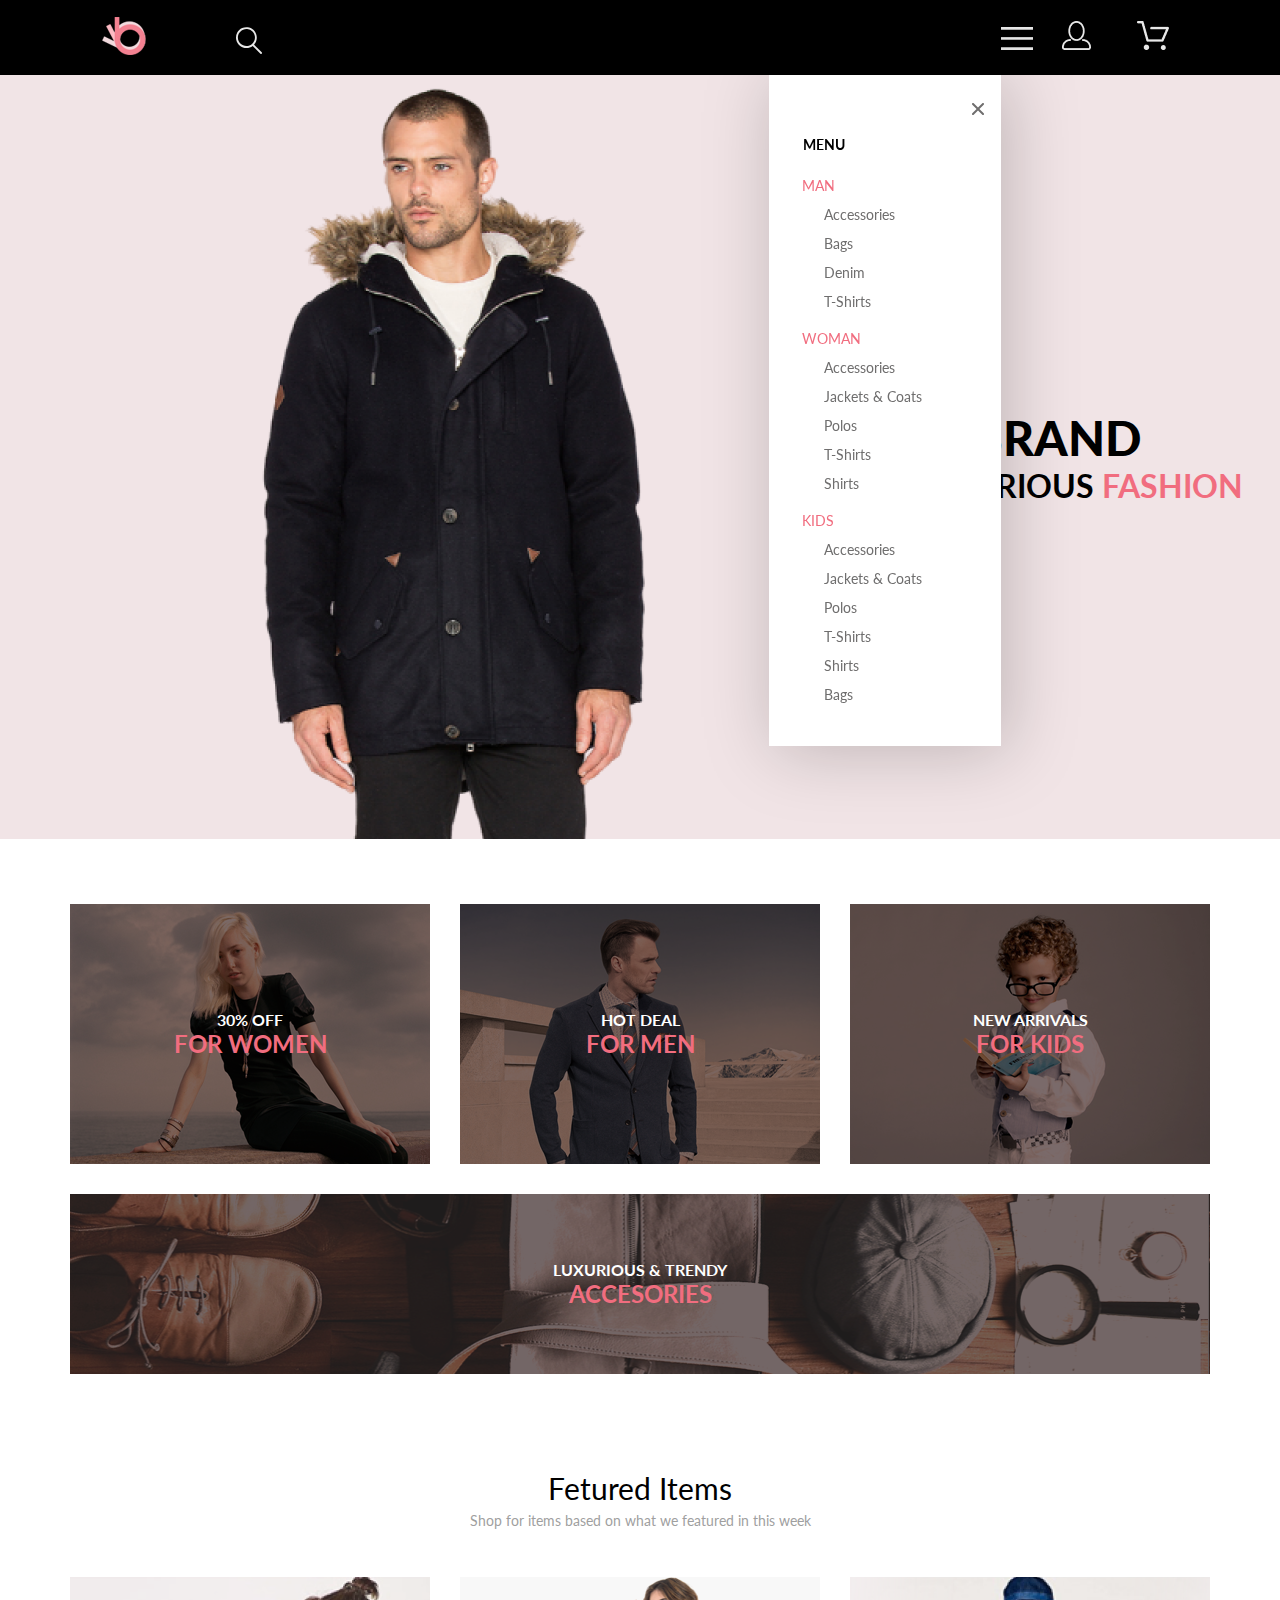
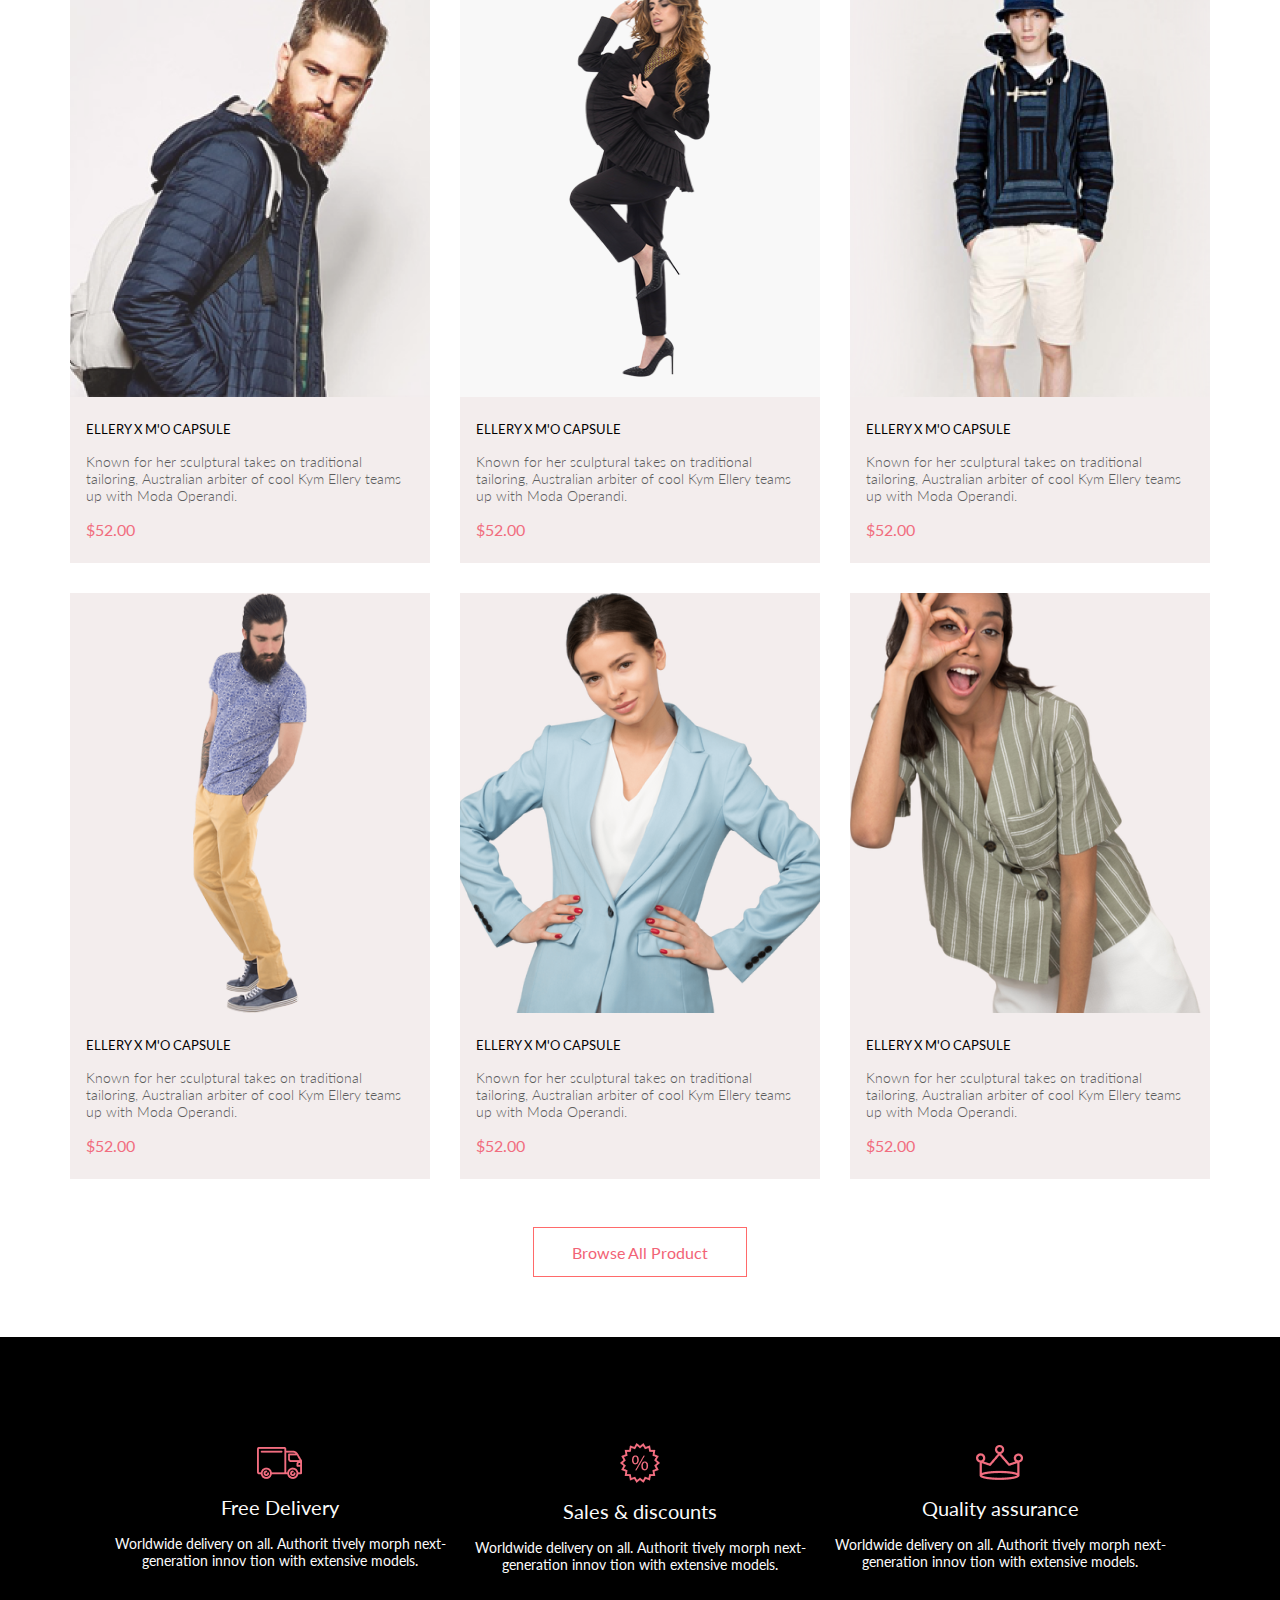
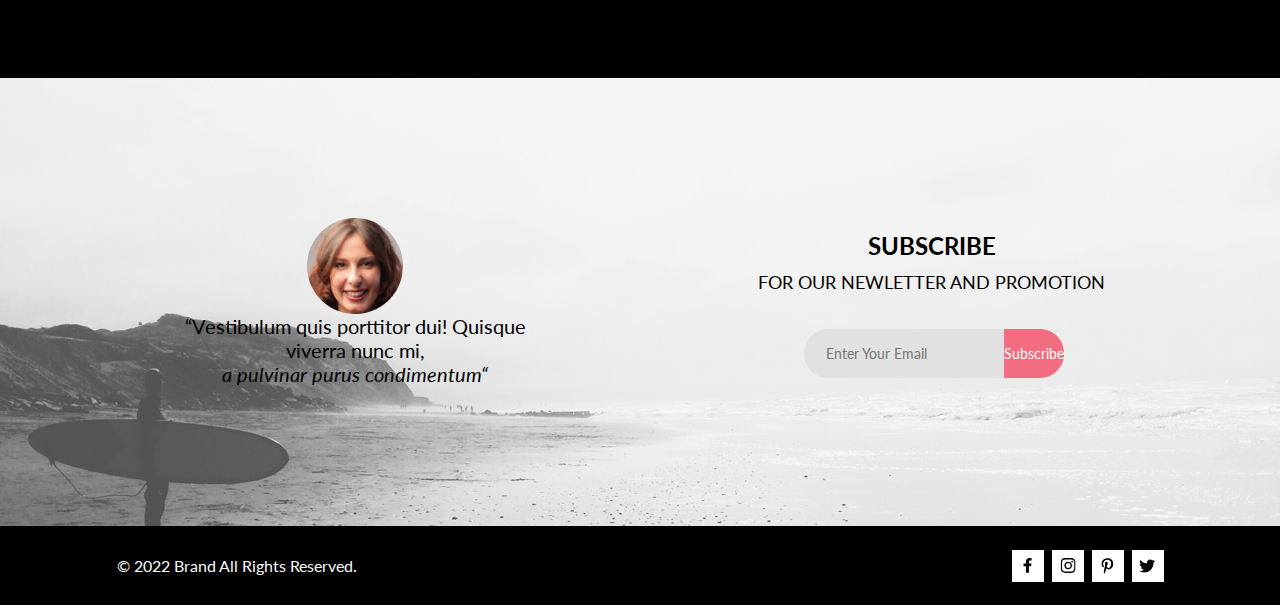
==== commit 891691e0: "#6" ====
--- a/index.html
+++ b/index.html
@@ -5,6 +5,7 @@
     <meta charset="UTF-8">
     <meta name="viewport" content="width=device-width, initial-scale=1.0">
     <title>HW6</title>
+    <script src="./scrtipts/script.js"></script>
     <link rel="stylesheet" href="style.css">
     <link rel="preconnect" href="https://fonts.googleapis.com">
     <link rel="preconnect" href="https://fonts.gstatic.com" crossorigin>
@@ -76,7 +77,7 @@
         </span>
     </div>
     <div class="threads">
-        <a href="./pages/product/product.html" class="threads-item-img" style="background-image: url(./img/threads/left-up.png)">
+        <a href="#" class="threads-item-img" style="background-image: url(./img/threads/left-up.png)">
             <span class="threads-item-title">30% OFF</span>
             <span class="threads-item-description">FOR WOMEN</span>
         </a>
@@ -96,7 +97,7 @@
     <span class="fetured">Fetured Items</span>
     <span class="fetured-describe">Shop for items based on what we featured in this week</span>
     <div class="quick-sale">
-        <div class="card">
+        <!-- <div class="card">
             <a href="#" class="card-img" style="background-image: url(./img/item/featured-left-up.png)"><img
                     src="./img/item/Add to cart.png" class="add-to-cart" alt="добавить в корзину"></a>
             <span class="card-title">ELLERY X M'O CAPSULE</span>
@@ -150,7 +151,7 @@
             <span class="card-description">Known for her sculptural takes on traditional tailoring,
                 Australian arbiter of cool Kym Ellery teams up with Moda Operandi.</span>
             <span class="card-price">$52.00</span>
-        </div>
+        </div> -->
     </div>
     <a href="./pages/catalog/catalog.html" class="catalog-link">Browse All Product</a>
     <footer>
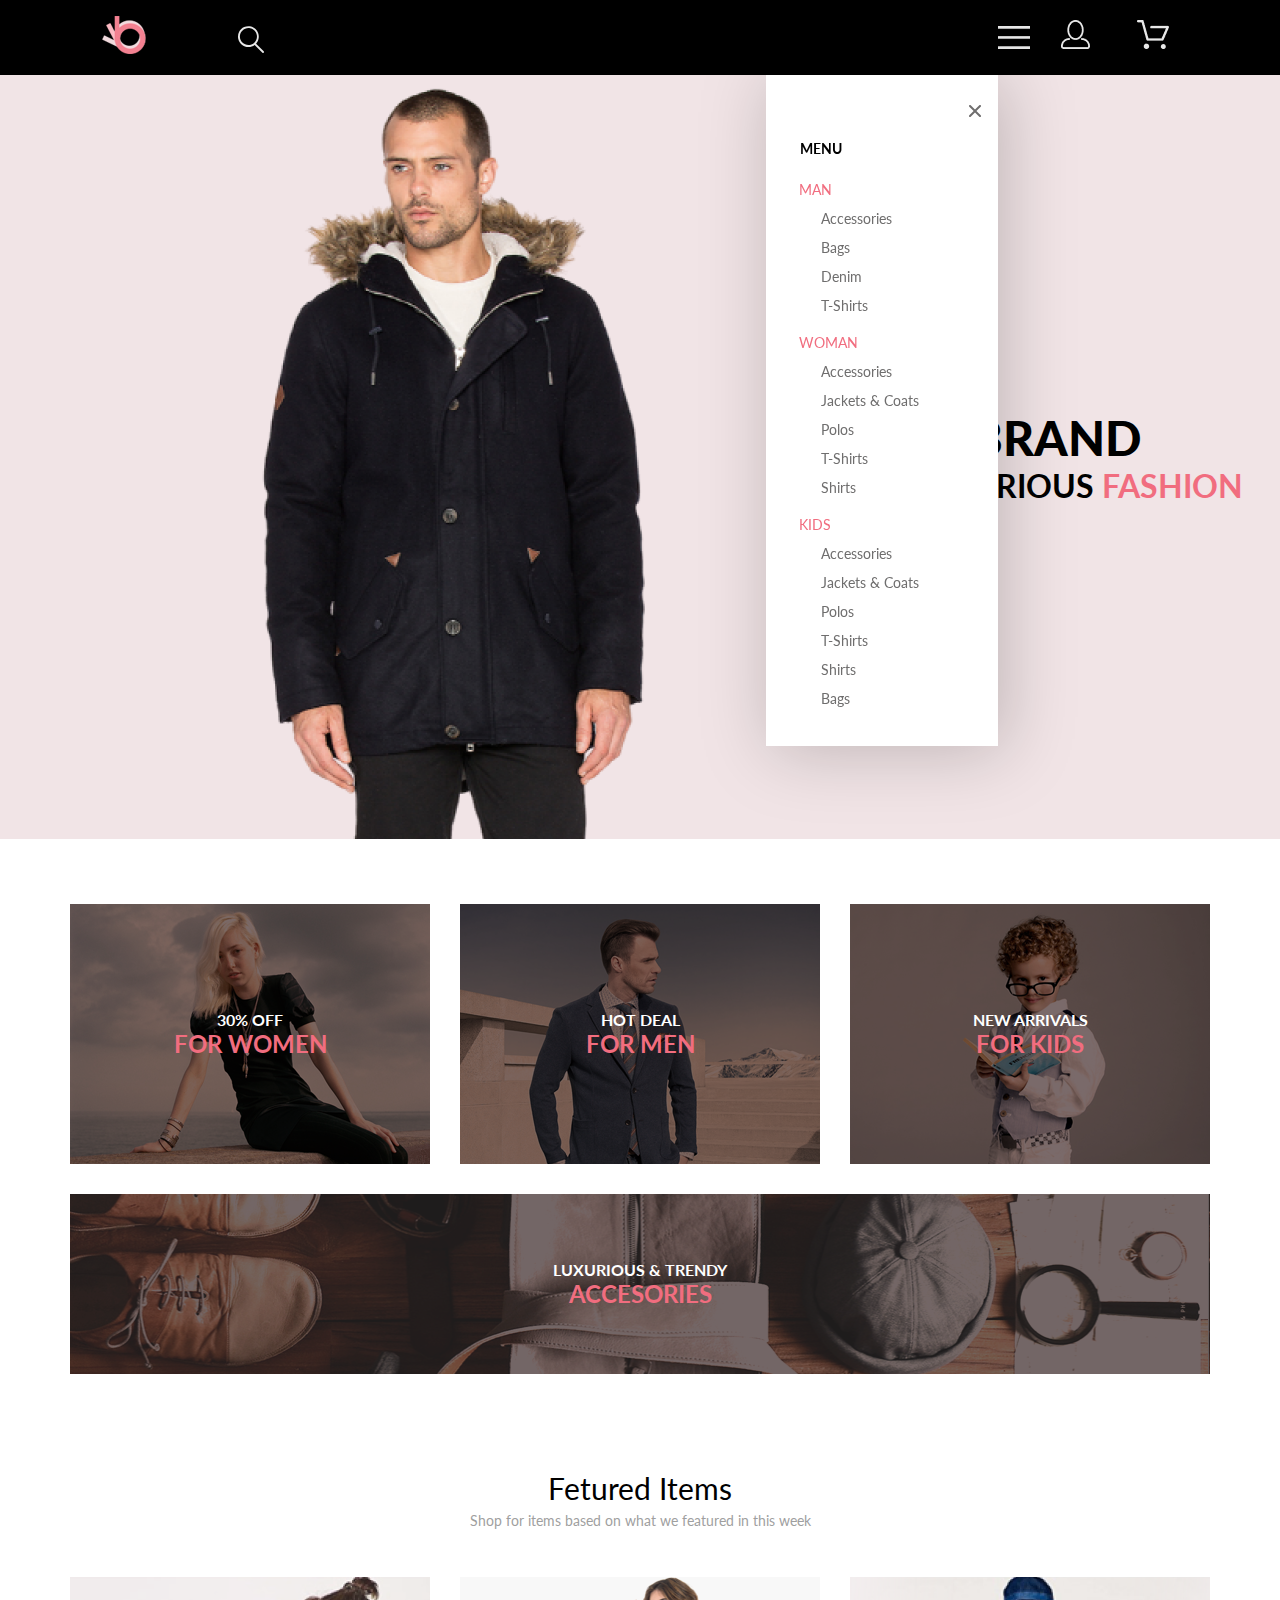
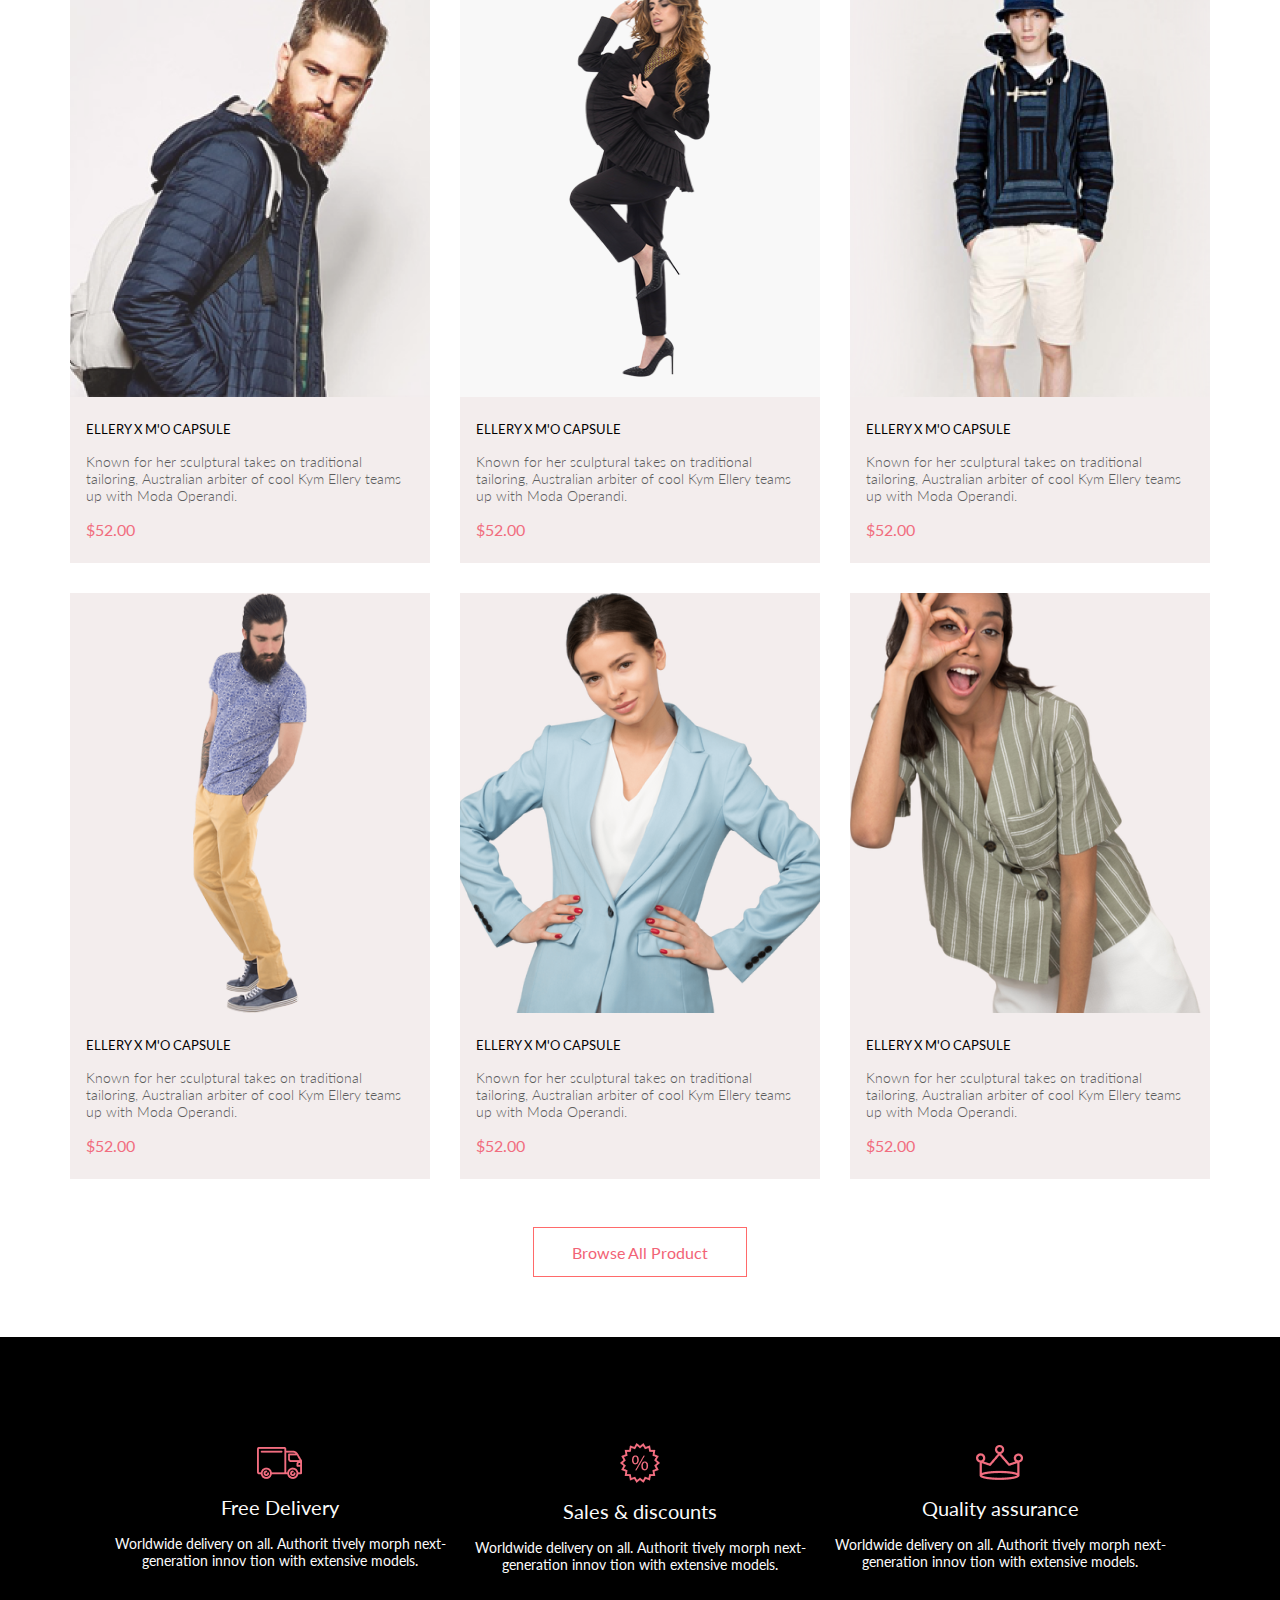
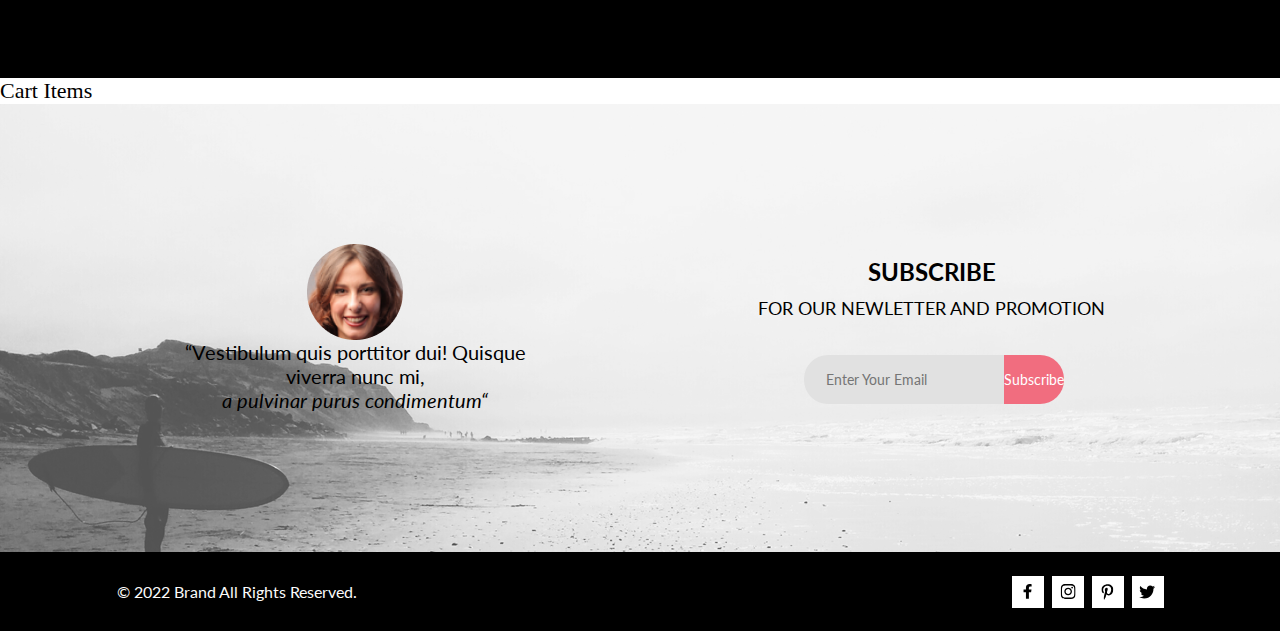
==== commit 3edea42a: "cart work" ====
--- a/index.html
+++ b/index.html
@@ -175,6 +175,10 @@
                     assurance</span><span class="footer-offer-span-description">Worldwide delivery on all. Authorit
                     tively morph next-generation innov tion with extensive models.</span> </a>
         </div>
+        <div class="user-cart">
+            <p>Cart Items</p>
+            <div id="user-cart-container"></div>
+        </div>
         <div class="subscribe">
             <img src="./img/footer/subscribe/surfing.png" class="bg-img">
             <div class="subscribe-rating">
--- a/style.css
+++ b/style.css
@@ -593,6 +593,709 @@
   flex-direction: column;
 }
 
+html {
+  display: flex;
+  overflow-x: hidden;
+}
+
+a:visited {
+  color: #000;
+}
+
+* {
+  margin: 0px;
+  padding: 0px;
+}
+
+body {
+  display: flex;
+  align-items: center;
+  justify-content: center;
+  flex-direction: column;
+  width: 100%;
+}
+
+a {
+  display: inline-block;
+}
+
+button {
+  padding: 0;
+  border: none;
+  font: inherit;
+  color: inherit;
+  background-color: transparent;
+}
+
+.side-menu {
+  display: flex;
+  align-items: center;
+  justify-content: center;
+  flex-direction: column;
+  width: 232px;
+  height: 639px;
+  z-index: 99;
+  position: absolute;
+  top: 75px;
+  filter: drop-shadow(6px 4px 35px rgba(0, 0, 0, 0.21));
+  justify-self: end;
+  align-items: flex-start;
+  background-color: #fff;
+  padding-bottom: 32px;
+}
+
+.side-menu__close-button {
+  cursor: pointer;
+  margin: 16px 16px 16px 203px;
+}
+
+.side-menu__title {
+  font-family: Lato;
+  font-size: 14px;
+  font-style: normal;
+  font-weight: 700;
+  line-height: normal;
+  margin: 0px 0px 4px 34px;
+}
+
+.side-menu__subtitle {
+  font-family: Lato;
+  font-size: 14px;
+  font-style: normal;
+  font-weight: 400;
+  line-height: normal;
+  color: #f16d7f;
+  margin: 20px 117px 0px 33px;
+}
+
+.side-menu__subtitle__category {
+  font-family: Lato;
+  font-size: 14px;
+  font-style: normal;
+  font-weight: 400;
+  line-height: normal;
+  color: #6f6e6e;
+  margin: 12px 0px 0px 55px;
+  text-decoration: none;
+}
+
+header {
+  display: grid;
+  justify-content: normal;
+  top: 0px;
+  z-index: 99;
+  width: 100%;
+  background-color: #000;
+  height: 75px;
+}
+
+.header-container {
+  width: 100%;
+  display: flex;
+  align-items: center;
+  justify-content: center;
+  flex-direction: row;
+  justify-self: center;
+  justify-content: space-between;
+  max-width: 1140px;
+}
+
+.logo {
+  margin-left: 32px;
+  display: inline-block;
+  height: 38px;
+  width: 44px;
+}
+
+.title-container {
+  padding-left: 16px;
+}
+
+.search-button {
+  height: 27px;
+  width: 26px;
+  margin-left: 85px;
+}
+
+.burger-img {
+  cursor: pointer;
+}
+
+.check-menu {
+  display: none;
+  background-color: transparent;
+  height: 23px;
+  width: 32px;
+  margin-right: 25px;
+  background-size: cover;
+}
+
+#toggle:not(:checked) ~ .side-menu {
+  animation-duration: 1s;
+  animation-name: slide-out;
+  animation-fill-mode: forwards;
+}
+
+#toggle:checked ~ .side-menu {
+  animation: slide-in 1s;
+  animation-fill-mode: forwards;
+}
+
+@keyframes slide-in {
+  0% {
+    display: none;
+    right: -232px;
+  }
+  100% {
+    display: flex;
+    right: 0;
+  }
+}
+@keyframes slide-out {
+  0% {
+    display: flex;
+    right: 0;
+  }
+  100% {
+    display: none;
+    right: -232px;
+  }
+}
+.user-page {
+  margin-left: 25px;
+  height: 29px;
+  width: 29px;
+}
+
+.cart-page {
+  margin-left: 42px;
+  margin-right: 41px;
+  height: 29px;
+  width: 32px;
+}
+
+html {
+  font-size: 22px;
+}
+
+button:hover {
+  opacity: 0.7;
+  cursor: pointer;
+  background-color: #f16d7f;
+}
+
+.title-container {
+  display: flex;
+  align-items: center;
+  justify-content: center;
+  flex-direction: row;
+  width: 100%;
+  background-color: #f8f3f4;
+  margin-bottom: 96px;
+  height: 148px;
+}
+
+.title {
+  font-family: Lato;
+  font-size: 24px;
+  font-style: normal;
+  font-weight: 400;
+  line-height: normal;
+  color: #f16d7f;
+  width: 1140px;
+}
+
+.cart-container {
+  display: flex;
+  gap: 128px;
+  row-gap: 72px;
+  flex-wrap: wrap;
+  width: 1140px;
+  margin-bottom: 122px;
+}
+
+.span-text {
+  font-family: Lato;
+  font-size: 16px;
+  font-style: normal;
+  font-weight: 300;
+  line-height: normal;
+}
+
+.product-container {
+  display: flex;
+  flex-direction: column;
+  gap: 40px;
+}
+
+.product {
+  filter: drop-shadow(17px 19px 24px rgba(0, 0, 0, 0.13));
+  background-color: #fff;
+  display: flex;
+  flex-direction: row;
+  align-items: flex-start;
+  flex-wrap: wrap;
+  height: 306px;
+  width: 652px;
+}
+.product-img {
+  width: 262px;
+  height: 306px;
+}
+.product-about {
+  display: flex;
+  flex-direction: column;
+  margin-left: 32px;
+}
+.product-title {
+  font-family: Lato;
+  font-size: 1.1rem;
+  font-style: normal;
+  font-weight: 400;
+  line-height: normal;
+  width: 193px;
+  text-decoration: none;
+  color: #575757;
+  margin-bottom: 42px;
+  margin-top: 22px;
+}
+.product-description {
+  font-family: Lato;
+  font-size: 1rem;
+  font-style: normal;
+  font-weight: 400;
+  line-height: normal;
+  color: #575757;
+}
+.product-price-amount {
+  font-family: Lato;
+  font-size: 1rem;
+  font-style: normal;
+  font-weight: 400;
+  line-height: normal;
+  color: #ef5b70;
+}
+.product-price-amount::before {
+  font-family: Lato;
+  font-size: 1rem;
+  font-style: normal;
+  font-weight: 400;
+  line-height: normal;
+  content: "$";
+}
+.product .delete-product {
+  position: fixed;
+  right: 22px;
+  top: 28px;
+}
+
+.product-quantity {
+  font-family: Lato;
+  font-size: 0.8rem;
+  font-style: normal;
+  font-weight: 400;
+  line-height: normal;
+  width: 44px;
+  border: 1px solid #a4a4a4;
+  text-align: center;
+}
+
+.purchase {
+  display: flex;
+  align-items: center;
+  justify-content: center;
+  flex-direction: column;
+  justify-content: flex-start;
+  gap: 57px;
+}
+.purchase-form {
+  gap: 20px;
+  display: flex;
+  flex-direction: column;
+  justify-content: flex-start;
+  align-self: flex-start;
+  width: 360px;
+  height: 272px;
+}
+.purchase .input-text {
+  font-family: Lato;
+  font-size: 13px;
+  font-style: normal;
+  font-weight: 400;
+  line-height: normal;
+  display: flex;
+  align-items: flex-start;
+  height: 45px;
+  padding: 13px 0px 16px 18px;
+  border: 1px solid #a4a4a4;
+}
+.purchase-total {
+  display: flex;
+  align-items: center;
+  justify-content: center;
+  flex-direction: column;
+  background-color: #f5f3f3;
+  align-items: flex-end;
+  align-self: flex-end;
+  width: 360px;
+  height: 214px;
+}
+.purchase .sub-total {
+  margin-right: 34px;
+}
+.purchase .sub-total__amount {
+  font-family: Lato;
+  font-size: 14px;
+  font-style: normal;
+  font-weight: 400;
+  line-height: normal;
+}
+.purchase .grand-total {
+  display: flex;
+  justify-content: flex-end;
+  width: 275px;
+  border-bottom: 1px solid #e2e2e2;
+  padding-bottom: 21px;
+  margin-top: 12px;
+  margin-right: 37px;
+}
+.purchase .grand-total__amount {
+  color: #f16d7f;
+  font-family: Lato;
+  font-size: 16px;
+  font-style: normal;
+  font-weight: 700;
+  line-height: normal;
+}
+.purchase .sub-total::before {
+  font-family: Lato;
+  font-size: 14px;
+  font-style: normal;
+  font-weight: 400;
+  line-height: normal;
+  margin-right: 2rem;
+  content: "SUB TOTAL";
+}
+.purchase .sub-total__amount::before {
+  content: "$";
+}
+.purchase .grand-total__amount::before {
+  content: "$";
+}
+.purchase .grand-total::before {
+  margin-right: 2rem;
+  font-family: Lato;
+  font-size: 16px;
+  font-style: normal;
+  font-weight: 300;
+  line-height: normal;
+  color: black;
+  content: "GRAND TOTAL";
+}
+.purchase-button {
+  font-family: Lato;
+  font-size: 11px;
+  font-style: normal;
+  font-weight: 300;
+  line-height: normal;
+  padding: 10px 0px;
+  width: 100px;
+  height: 35px;
+  border: 1px solid #a4a4a4;
+}
+.purchase .proceed {
+  width: 273px;
+  height: 50px;
+  font-family: Lato;
+  font-size: 16px;
+  font-style: normal;
+  font-weight: 300;
+  line-height: normal;
+  background-color: #f16d7f;
+  color: #fff;
+  margin-top: 17px;
+  margin-right: 43px;
+}
+
+.clear-button,
+.continue-button {
+  font-family: Lato;
+  font-size: 14px;
+  font-style: normal;
+  font-weight: 300;
+  line-height: normal;
+  width: 235px;
+  height: 50px;
+  border: 1px solid #a4a4a4;
+}
+
+.quick-sale {
+  max-width: 1140px;
+  margin-top: 48px;
+  display: flex;
+  align-items: center;
+  justify-content: center;
+  flex-direction: row;
+  flex-wrap: wrap;
+  gap: 30px;
+}
+
+.card {
+  display: flex;
+  align-items: center;
+  justify-content: center;
+  flex-direction: column;
+  align-items: flex-start;
+  width: 360px;
+  background-color: #f3eded;
+}
+
+.card-img {
+  display: flex;
+  align-items: center;
+  justify-content: center;
+  flex-direction: column;
+  width: 360px;
+  height: 420px;
+  background-repeat: no-repeat;
+  background-position-x: 50%;
+  background-color: #f8f8f8;
+}
+
+.add-to-cart {
+  display: none;
+  justify-self: center;
+}
+
+.card-img:hover {
+  background-color: rgba(58, 56, 56, 0.86);
+  background-blend-mode: overlay;
+}
+
+.card-img:hover .add-to-cart {
+  display: block;
+}
+
+.card-title {
+  font-family: Lato;
+  font-size: 13px;
+  font-style: normal;
+  font-weight: 400;
+  line-height: normal;
+  margin: 24px 16px 16px 16px;
+  color: #000;
+  font-size: 13px;
+}
+
+.card-description {
+  margin: 0px 16px 16px 16px;
+  color: #5d5d5d;
+  font-family: Lato;
+  font-size: 14px;
+  font-style: normal;
+  font-weight: 300;
+  line-height: normal;
+}
+
+.card-price {
+  font-family: Lato;
+  font-size: 16px;
+  font-style: normal;
+  font-weight: 400;
+  line-height: normal;
+  margin: 0px 16px 24px 16px;
+  color: #f16d7f;
+}
+
+footer {
+  width: 100%;
+  position: relative;
+  overflow-x: hidden;
+}
+
+.footer-offers {
+  display: flex;
+  align-items: center;
+  justify-content: center;
+  flex-direction: row;
+  width: 100vw;
+  height: 341px;
+  background-color: #000;
+}
+
+.offer-container {
+  display: flex;
+  align-items: center;
+  justify-content: center;
+  flex-direction: column;
+  text-decoration: none;
+  gap: 16px;
+}
+
+.footer-offer-span-title {
+  font-family: Lato;
+  font-size: 20px;
+  font-style: normal;
+  font-weight: 400;
+  line-height: normal;
+  color: #fbfbfb;
+  text-decoration: none;
+}
+
+.footer-offer-span-description {
+  font-family: Lato;
+  font-size: 14px;
+  font-style: normal;
+  font-weight: 400;
+  line-height: normal;
+  width: 360px;
+  color: #fbfbfb;
+  text-align: center;
+}
+
+.footer-contacts {
+  height: 79px;
+  background-color: #000;
+}
+
+.bg-img {
+  position: absolute;
+  top: 0;
+  z-index: -1;
+  opacity: 0.7;
+  overflow-x: hidden;
+  min-width: 100%;
+}
+
+.subscribe {
+  height: 448px;
+  position: relative;
+  display: flex;
+  align-items: center;
+  justify-content: center;
+  flex-direction: row;
+  gap: 223px;
+  height: 448px;
+}
+
+.subscribe-rating-span {
+  font-family: Lato;
+  font-size: 20px;
+  font-style: normal;
+  font-weight: 400;
+  line-height: normal;
+  width: 360px;
+  color: #000;
+  text-align: center;
+}
+
+.subscribe-rating,
+.subscribe-field {
+  display: flex;
+  align-items: center;
+  justify-content: center;
+  flex-direction: column;
+}
+
+.subscribe-field-title {
+  font-family: Lato;
+  font-size: 24px;
+  font-style: normal;
+  font-weight: 700;
+  line-height: normal;
+  color: #000;
+  text-align: center;
+  line-height: 167.2%; /* 40.128px */
+}
+
+.subscribe-field-description {
+  font-family: Lato;
+  font-size: 18px;
+  font-style: normal;
+  font-weight: 400;
+  line-height: normal;
+  color: #000;
+  line-height: 167.2%;
+}
+
+.subscribe-field-form {
+  font-family: Lato;
+  font-size: 14px;
+  font-style: normal;
+  font-weight: 400;
+  line-height: normal;
+  background-color: #e1e1e1;
+  display: flex;
+  border-radius: 24px;
+  margin-top: 32px;
+  width: 256px;
+  height: 49px;
+}
+
+.subscribe-field-form > input {
+  font-family: Lato;
+  font-size: 14px;
+  font-style: normal;
+  font-weight: 400;
+  line-height: normal;
+  background-color: transparent;
+  border: none;
+  padding-left: 22px;
+}
+
+.subscribe-field-button {
+  font-family: Lato;
+  font-size: 14px;
+  font-style: normal;
+  font-weight: 400;
+  line-height: normal;
+  color: #fff;
+  text-align: center;
+  width: 100px;
+  background-color: #f16d7f;
+  border-top-right-radius: 24px;
+  border-bottom-right-radius: 24px;
+}
+
+.contact-link {
+  width: 32px;
+  height: 32px;
+  background-color: #fff;
+}
+
+.footer-contacts {
+  display: flex;
+  align-items: center;
+  justify-content: center;
+  flex-direction: row;
+  height: 79px;
+  gap: 655px;
+}
+
+.rigths {
+  font-family: Lato;
+  font-size: 16px;
+  font-style: normal;
+  font-weight: 400;
+  line-height: normal;
+  color: #fbfbfb;
+}
+
+.contacts-link-container {
+  display: flex;
+  align-items: center;
+  justify-content: center;
+  flex-direction: row;
+  gap: 8px;
+}
+
+.contact-link {
+  display: flex;
+  align-items: center;
+  justify-content: center;
+  flex-direction: column;
+}
+
 @media (width <= 1025px) {
   .threads-item-img {
     width: 318px;
@@ -688,6 +1391,153 @@
     bottom: 464px;
   }
 }
+@media (width <= 1025px) {
+  html {
+    font-size: 14px;
+  }
+  .cart-container {
+    flex-direction: column;
+    width: 100%;
+    align-items: center;
+    gap: 20px;
+  }
+}
+@media (width <= 425px) {
+  .title-container {
+    margin-bottom: 0px;
+    align-items: center;
+  }
+  .title {
+    width: -moz-max-content;
+    width: max-content;
+  }
+  .product-container {
+    width: 100%;
+  }
+  .product {
+    width: 100%;
+  }
+  .product-img {
+    width: 143px;
+    height: 188px;
+  }
+  .delete-product > svg {
+    width: 8px;
+    height: 11px;
+  }
+  .cart-container {
+    margin-bottom: 160pxpx;
+  }
+  .purchase {
+    flex-direction: column;
+    bottom: -50px;
+  }
+  .button-container {
+    display: flex;
+    align-items: center;
+    justify-content: center;
+    flex-direction: row;
+    bottom: 500px;
+  }
+  .button-container > button {
+    scale: 0.7;
+  }
+}
+@media (width <= 1025px) {
+  .threads-item-img {
+    width: 318px;
+  }
+  .down-one {
+    width: 100%;
+  }
+  html {
+    overflow-x: hidden;
+  }
+  header {
+    width: 100%;
+  }
+  .info-ad {
+    height: 384px;
+    width: 100%;
+  }
+  .info-ad > img {
+    width: 250px;
+  }
+  .threads {
+    margin: 20px 0px 0px;
+    margin-top: 20px;
+    justify-content: space-around;
+  }
+  .threads-item-img {
+    width: 340px;
+  }
+  .down-one {
+    width: 360px;
+    height: 260px;
+    background-size: cover;
+  }
+  .quick-sale {
+    gap: 10px;
+    justify-content: space-around;
+  }
+  .quick-sale-item,
+  .quick-sale-item-img {
+    width: 350px;
+  }
+  .fetured {
+    margin-top: 20px;
+  }
+  .footer-offers {
+    flex-wrap: wrap;
+  }
+  .form {
+    margin-bottom: 112px;
+  }
+  footer {
+    display: flex;
+    align-items: center;
+    justify-content: center;
+    flex-direction: column;
+  }
+  .subscribe {
+    justify-content: flex-start;
+    flex-direction: column;
+    gap: 48px;
+    width: 100%;
+    overflow: hidden;
+    padding-top: 64px;
+    position: relative;
+  }
+  .bg-img {
+    min-height: 100%;
+  }
+  .footer-contacts {
+    width: 100%;
+    gap: 0px;
+    justify-content: space-evenly;
+  }
+  .footer-offers {
+    padding: 20px 0px;
+    gap: 20px;
+    height: -moz-fit-content;
+    height: fit-content;
+  }
+  .cart-container {
+    position: relative;
+    padding-bottom: 576px;
+  }
+  .purchase {
+    position: absolute;
+    flex-direction: row;
+    flex-wrap: nowrap;
+    bottom: 8px;
+    gap: 16px;
+  }
+  .button-container {
+    position: absolute;
+    bottom: 464px;
+  }
+}
 @media (max-width: 426px) {
   .meta-header {
     width: 100%;
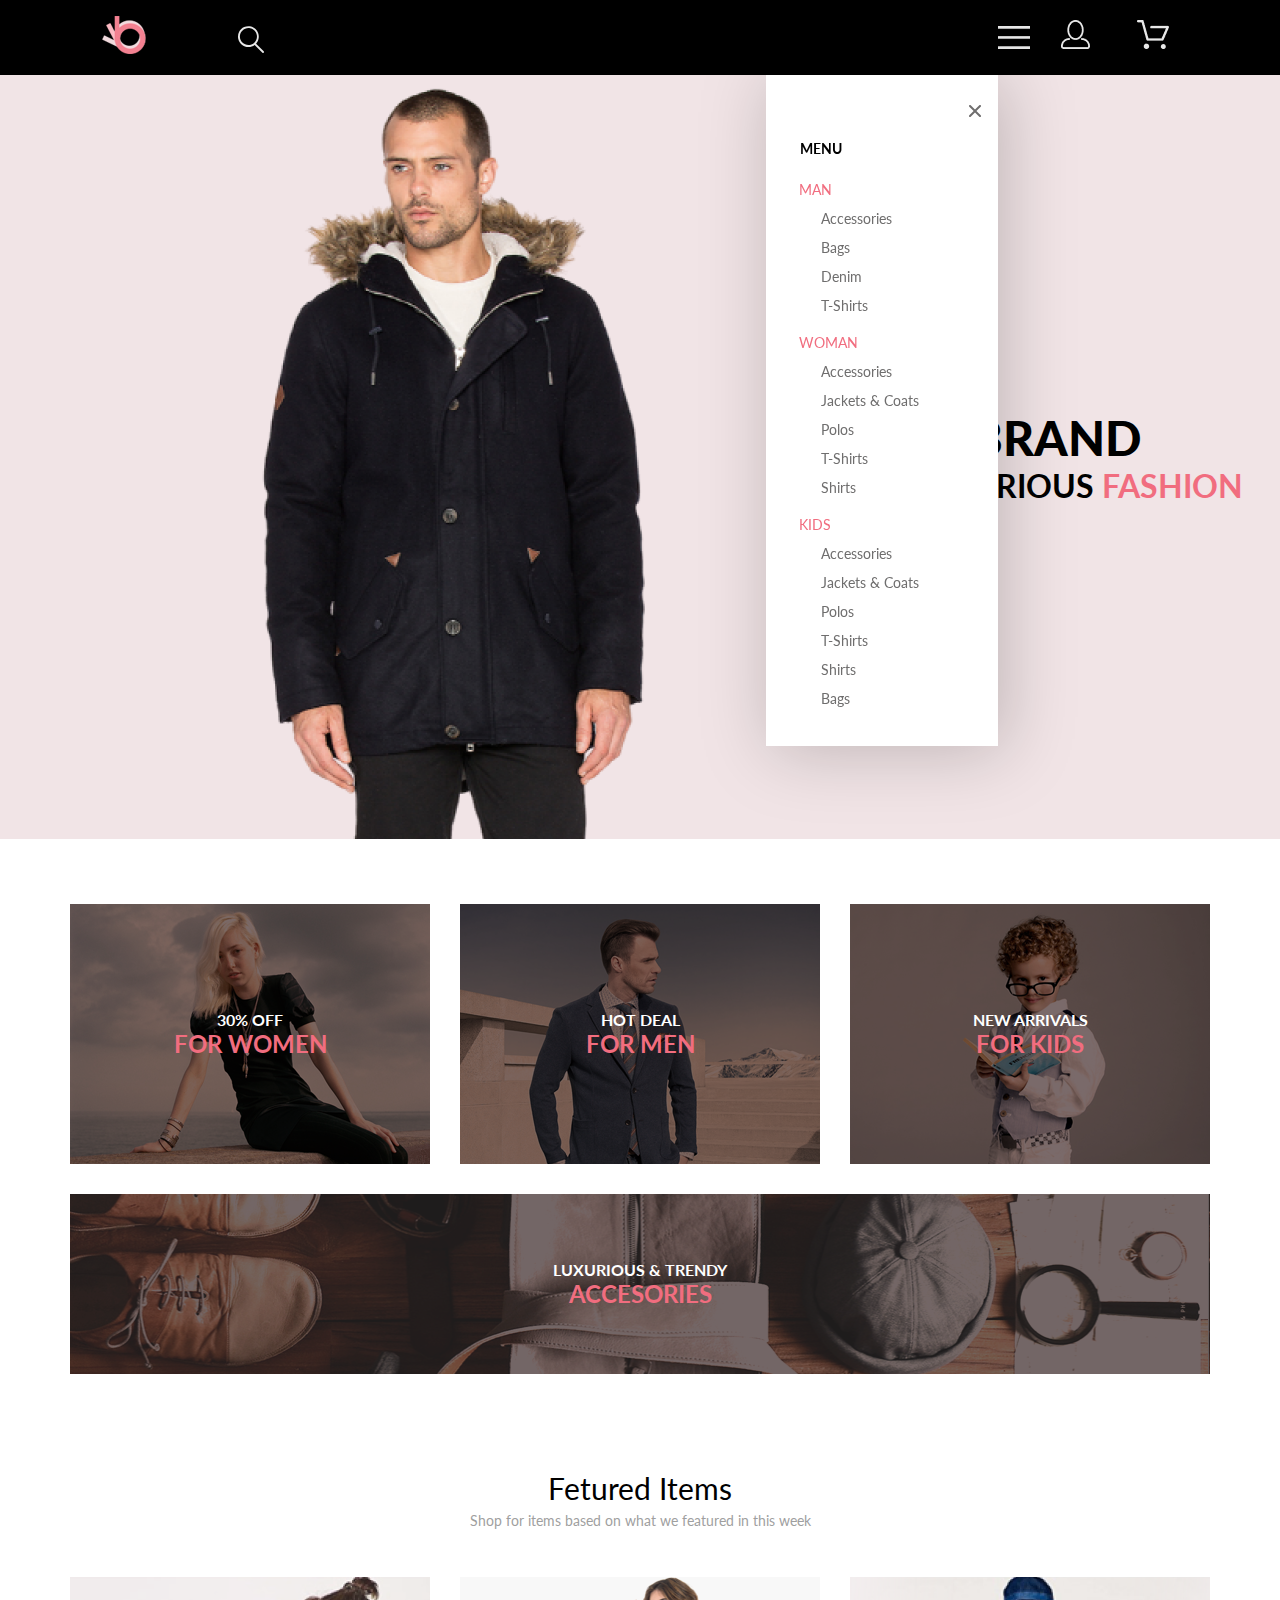
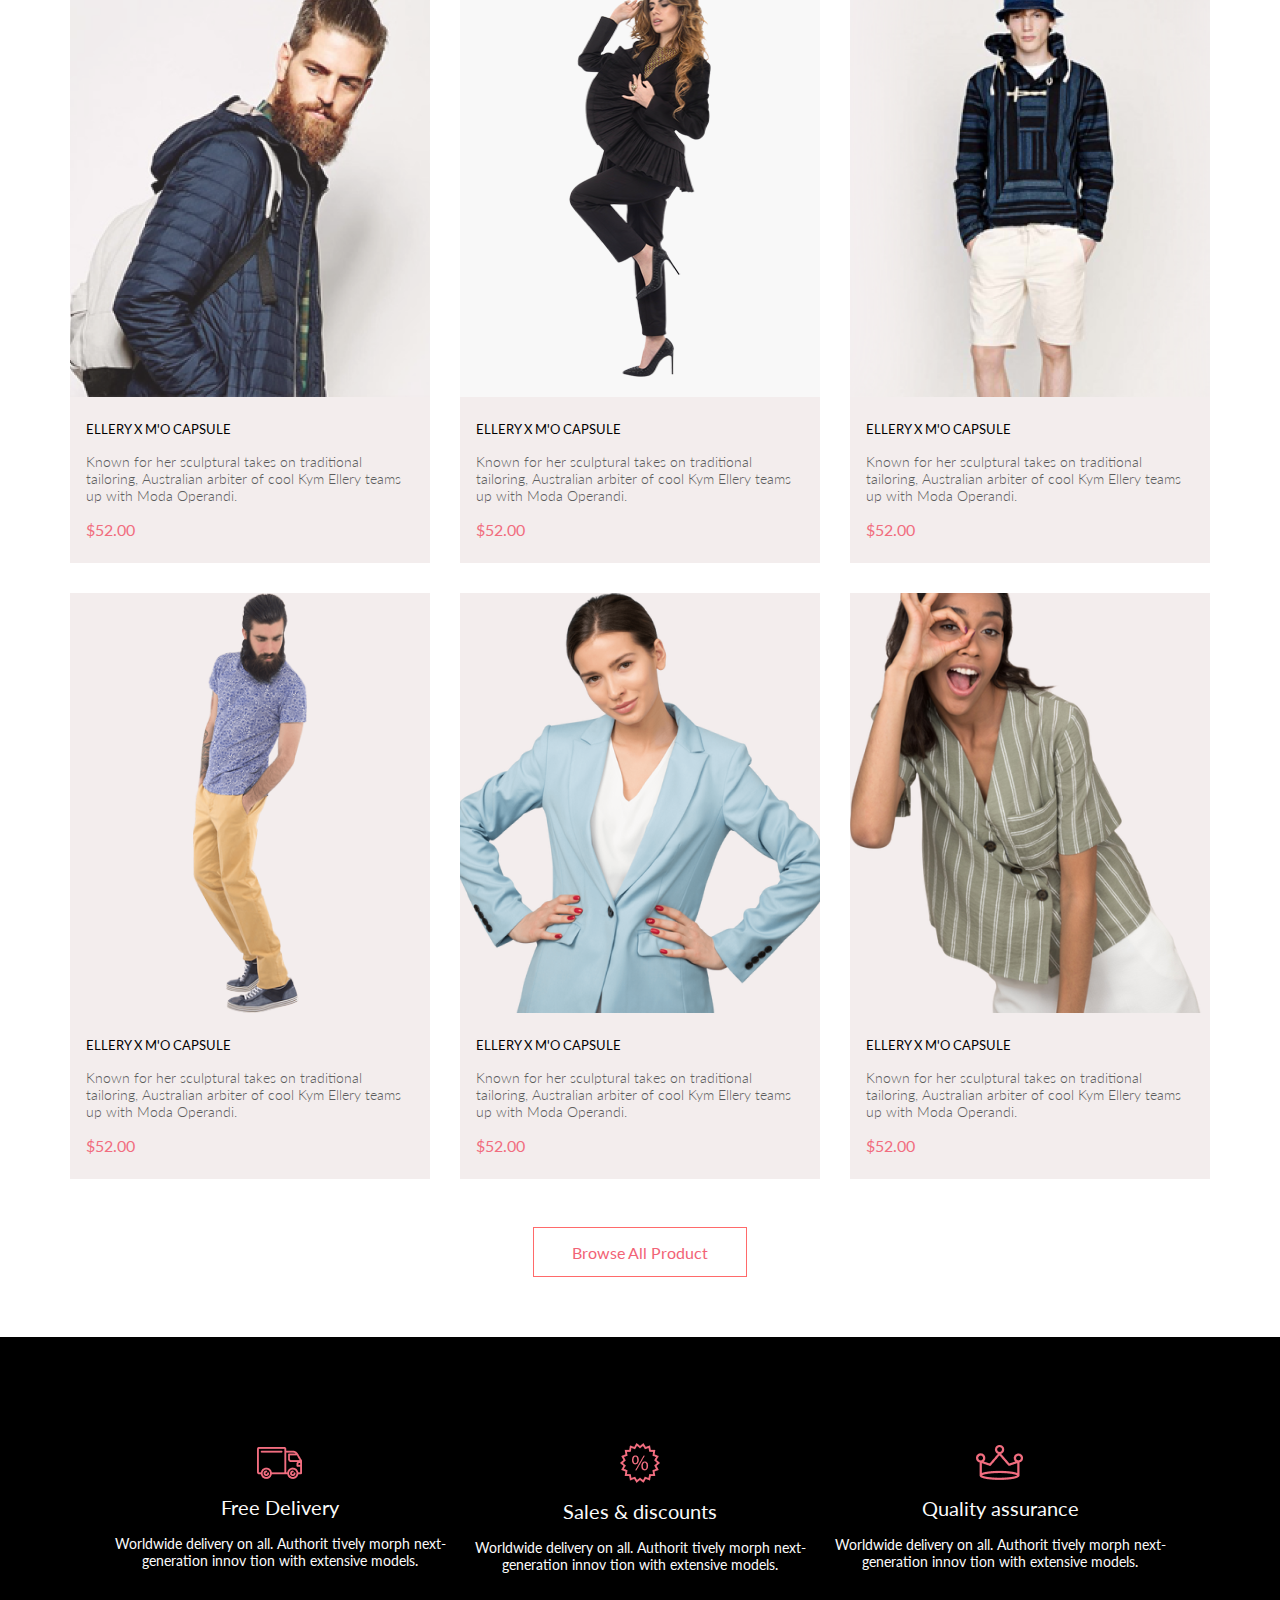
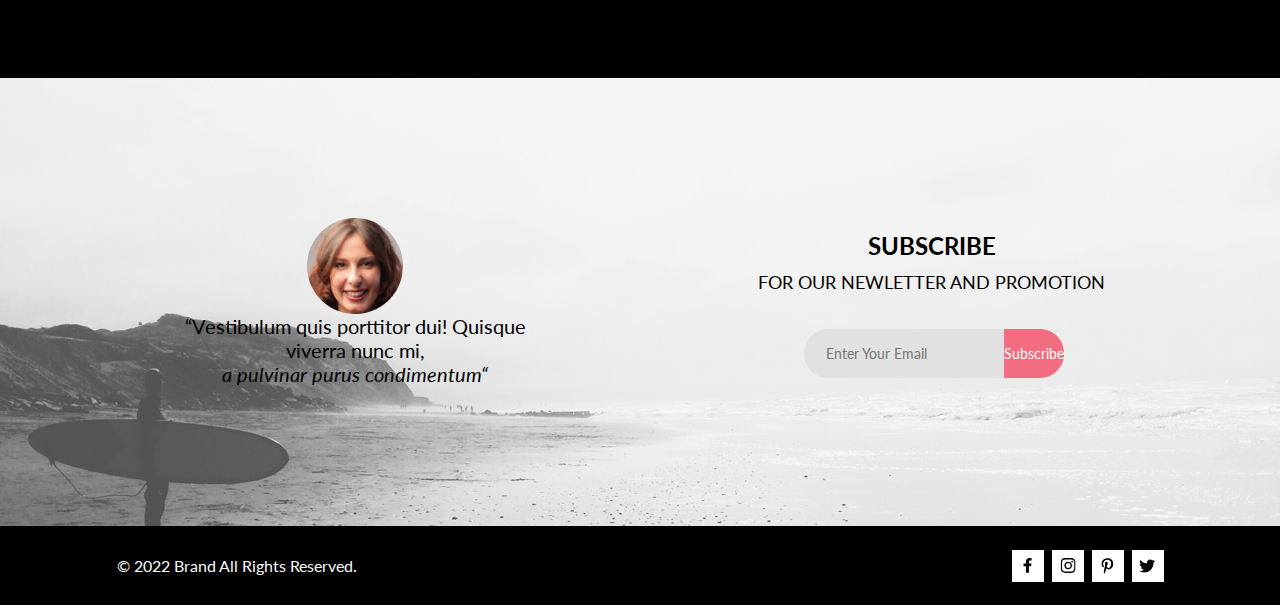
==== commit c534a307: "finish #6" ====
--- a/index.html
+++ b/index.html
@@ -5,7 +5,7 @@
     <meta charset="UTF-8">
     <meta name="viewport" content="width=device-width, initial-scale=1.0">
     <title>HW6</title>
-    <script src="./scrtipts/script.js"></script>
+    <script src="./scrtipts/script.js" defer></script>
     <link rel="stylesheet" href="style.css">
     <link rel="preconnect" href="https://fonts.googleapis.com">
     <link rel="preconnect" href="https://fonts.gstatic.com" crossorigin>
@@ -34,28 +34,28 @@
                     <span class="side-menu__subtitle">
                         MAN
                     </span>
-                    <a href="#" class="side-menu__subtitle__category">Accessories</a>
-                    <a href="#" class="side-menu__subtitle__category">Bags</a>
-                    <a href="#" class="side-menu__subtitle__category">Denim</a>
-                    <a href="#" class="side-menu__subtitle__category">T-Shirts</a>
+                    <a  class="side-menu__subtitle__category">Accessories</a>
+                    <a  class="side-menu__subtitle__category">Bags</a>
+                    <a  class="side-menu__subtitle__category">Denim</a>
+                    <a  class="side-menu__subtitle__category">T-Shirts</a>
                     <span class="side-menu__subtitle">
                         WOMAN
                     </span>
-                    <a href="#" class="side-menu__subtitle__category">Accessories</a>
-                    <a href="#" class="side-menu__subtitle__category">Jackets & Coats</a>
-                    <a href="#" class="side-menu__subtitle__category"> Polos</a>
-                    <a href="#" class="side-menu__subtitle__category">T-Shirts</a>
-                    <a href="#" class="side-menu__subtitle__category">Shirts</a>
+                    <a  class="side-menu__subtitle__category">Accessories</a>
+                    <a  class="side-menu__subtitle__category">Jackets & Coats</a>
+                    <a  class="side-menu__subtitle__category"> Polos</a>
+                    <a  class="side-menu__subtitle__category">T-Shirts</a>
+                    <a  class="side-menu__subtitle__category">Shirts</a>
 
                     <span class="side-menu__subtitle">
                         KIDS
                     </span>
-                    <a href="#" class="side-menu__subtitle__category">Accessories</a>
-                    <a href="#" class="side-menu__subtitle__category">Jackets & Coats</a>
-                    <a href="#" class="side-menu__subtitle__category">Polos</a>
-                    <a href="#" class="side-menu__subtitle__category">T-Shirts</a>
-                    <a href="#" class="side-menu__subtitle__category">Shirts</a>
-                    <a href="#" class="side-menu__subtitle__category">Bags</a>
+                    <a  class="side-menu__subtitle__category">Accessories</a>
+                    <a  class="side-menu__subtitle__category">Jackets & Coats</a>
+                    <a  class="side-menu__subtitle__category">Polos</a>
+                    <a  class="side-menu__subtitle__category">T-Shirts</a>
+                    <a  class="side-menu__subtitle__category">Shirts</a>
+                    <a  class="side-menu__subtitle__category">Bags</a>
 
                 </nav>
                 <a href="./pages/registration/registration.html" class="user-page"><img src="./img/header/user.png"></a>
@@ -77,19 +77,19 @@
         </span>
     </div>
     <div class="threads">
-        <a href="#" class="threads-item-img" style="background-image: url(./img/threads/left-up.png)">
+        <a  class="threads-item-img" style="background-image: url(./img/threads/left-up.png)">
             <span class="threads-item-title">30% OFF</span>
             <span class="threads-item-description">FOR WOMEN</span>
         </a>
-        <a href="#" class="threads-item-img" style="background-image: url(./img/threads/center-up.png);">
+        <a  class="threads-item-img" style="background-image: url(./img/threads/center-up.png);">
             <span class="threads-item-title">HOT DEAL</span>
             <span class="threads-item-description">FOR MEN</span>
         </a>
-        <a href="#" class="threads-item-img" style="background-image: url(./img/threads/rigth-up.png)">
+        <a  class="threads-item-img" style="background-image: url(./img/threads/rigth-up.png)">
             <span class="threads-item-title">NEW ARRIVALS</span>
             <span class="threads-item-description">FOR KIDS</span>
         </a>
-        <a href="#" class="down-one" style="background-image: url(./img/threads/down-one.png); ">
+        <a  class="down-one" style="background-image: url(./img/threads/down-one.png); ">
             <span class="threads-item-title">LUXURIOUS & TRENDY</span>
             <span class="threads-item-description">ACCESORIES</span>
         </a>
@@ -98,15 +98,15 @@
     <span class="fetured-describe">Shop for items based on what we featured in this week</span>
     <div class="quick-sale">
         <!-- <div class="card">
-            <a href="#" class="card-img" style="background-image: url(./img/item/featured-left-up.png)"><img
-                    src="./img/item/Add to cart.png" class="add-to-cart" alt="добавить в корзину"></a>
-            <span class="card-title">ELLERY X M'O CAPSULE</span>
-            <span class="card-description">Known for her sculptural takes on traditional tailoring,
-                Australian arbiter of cool Kym Ellery teams up with Moda Operandi.</span>
-            <span class="card-price">$52.00</span>
-        </div>
-        <div class="card">
-            <a href="#" class="card-img"
+            <a  class="card-img" style="background-image: url(./img/item/featured-left-up.png)"><img
+                    src="./img/item/Add to cart.png" class="add-to-cart" alt="добавить в корзину"></a>
+            <span class="card-title">ELLERY X M'O CAPSULE</span>
+            <span class="card-description">Known for her sculptural takes on traditional tailoring,
+                Australian arbiter of cool Kym Ellery teams up with Moda Operandi.</span>
+            <span class="card-price">$52.00</span>
+        </div>
+        <div class="card">
+            <a  class="card-img"
                 style="background-image: url(./img/item/featured-center-up.png);background-color: #F7E4E2;"><img
                     src="./img/item/Add to cart.png" class="add-to-cart" alt="добавить в корзину"></a>
 
@@ -116,25 +116,25 @@
             <span class="card-price">$52.00</span>
         </div>
         <div class="card">
-            <a href="#" class="card-img" style="background-image: url(./img/item/featured-rigth-up.png)"><img
-                    src="./img/item/Add to cart.png" class="add-to-cart" alt="добавить в корзину"></a>
-
-            <span class="card-title">ELLERY X M'O CAPSULE</span>
-            <span class="card-description">Known for her sculptural takes on traditional tailoring,
-                Australian arbiter of cool Kym Ellery teams up with Moda Operandi.</span>
-            <span class="card-price">$52.00</span>
-        </div>
-        <div class="card">
-            <a href="#" class="card-img" style="background-image: url(./img/item/featured-left-down.png)"><img
-                    src="./img/item/Add to cart.png" class="add-to-cart" alt="добавить в корзину"></a>
-
-            <span class="card-title">ELLERY X M'O CAPSULE</span>
-            <span class="card-description">Known for her sculptural takes on traditional tailoring,
-                Australian arbiter of cool Kym Ellery teams up with Moda Operandi.</span>
-            <span class="card-price">$52.00</span>
-        </div>
-        <div class="card">
-            <a href="#" class="card-img" style="background-image: url(./img/item/featured-center-down.png)"><img
+            <a  class="card-img" style="background-image: url(./img/item/featured-rigth-up.png)"><img
+                    src="./img/item/Add to cart.png" class="add-to-cart" alt="добавить в корзину"></a>
+
+            <span class="card-title">ELLERY X M'O CAPSULE</span>
+            <span class="card-description">Known for her sculptural takes on traditional tailoring,
+                Australian arbiter of cool Kym Ellery teams up with Moda Operandi.</span>
+            <span class="card-price">$52.00</span>
+        </div>
+        <div class="card">
+            <a  class="card-img" style="background-image: url(./img/item/featured-left-down.png)"><img
+                    src="./img/item/Add to cart.png" class="add-to-cart" alt="добавить в корзину"></a>
+
+            <span class="card-title">ELLERY X M'O CAPSULE</span>
+            <span class="card-description">Known for her sculptural takes on traditional tailoring,
+                Australian arbiter of cool Kym Ellery teams up with Moda Operandi.</span>
+            <span class="card-price">$52.00</span>
+        </div>
+        <div class="card">
+            <a  class="card-img" style="background-image: url(./img/item/featured-center-down.png)"><img
                     src="./img/item/Add to cart.png" class="add-to-cart" alt="добавить в корзину"></a>
 
             <span class="card-title">ELLERY X
@@ -144,7 +144,7 @@
             <span class="card-price">$52.00</span>
         </div>
         <div class="card">
-            <a href="#" class="card-img" style="background-image: url(./img/item/featured-rigth-down.png);"><img
+            <a  class="card-img" style="background-image: url(./img/item/featured-rigth-down.png);"><img
                     src="./img/item/Add to cart.png" class="add-to-cart" alt="добавить в корзину"></a>
 
             <span class="card-title">ELLERY X M'O CAPSULE</span>
@@ -203,10 +203,10 @@
 
 
             <div class="contacts-link-container">
-                <a href="#" class="contact-link"><img src="./img/footer/footer/facebook-f-brands (3) 1.svg"></a>
-                <a href="#" class="contact-link"><img src="./img/footer/footer/instagram-brands 1.svg"></a>
-                <a href="#" class="contact-link"><img src="./img/footer/footer/pinterest-p-brands 1.svg"></a>
-                <a href="#" class="contact-link"><img src="./img/footer/footer/twitter-brands 1.svg"></a>
+                <a  class="contact-link"><img src="./img/footer/footer/facebook-f-brands (3) 1.svg"></a>
+                <a  class="contact-link"><img src="./img/footer/footer/instagram-brands 1.svg"></a>
+                <a  class="contact-link"><img src="./img/footer/footer/pinterest-p-brands 1.svg"></a>
+                <a  class="contact-link"><img src="./img/footer/footer/twitter-brands 1.svg"></a>
             </div>
         </div>
         </div>
--- a/style.css
+++ b/style.css
@@ -326,6 +326,10 @@
   text-decoration: none;
 }
 
+.user-cart {
+  display: none;
+}
+
 .quick-sale {
   max-width: 1140px;
   margin-top: 48px;
